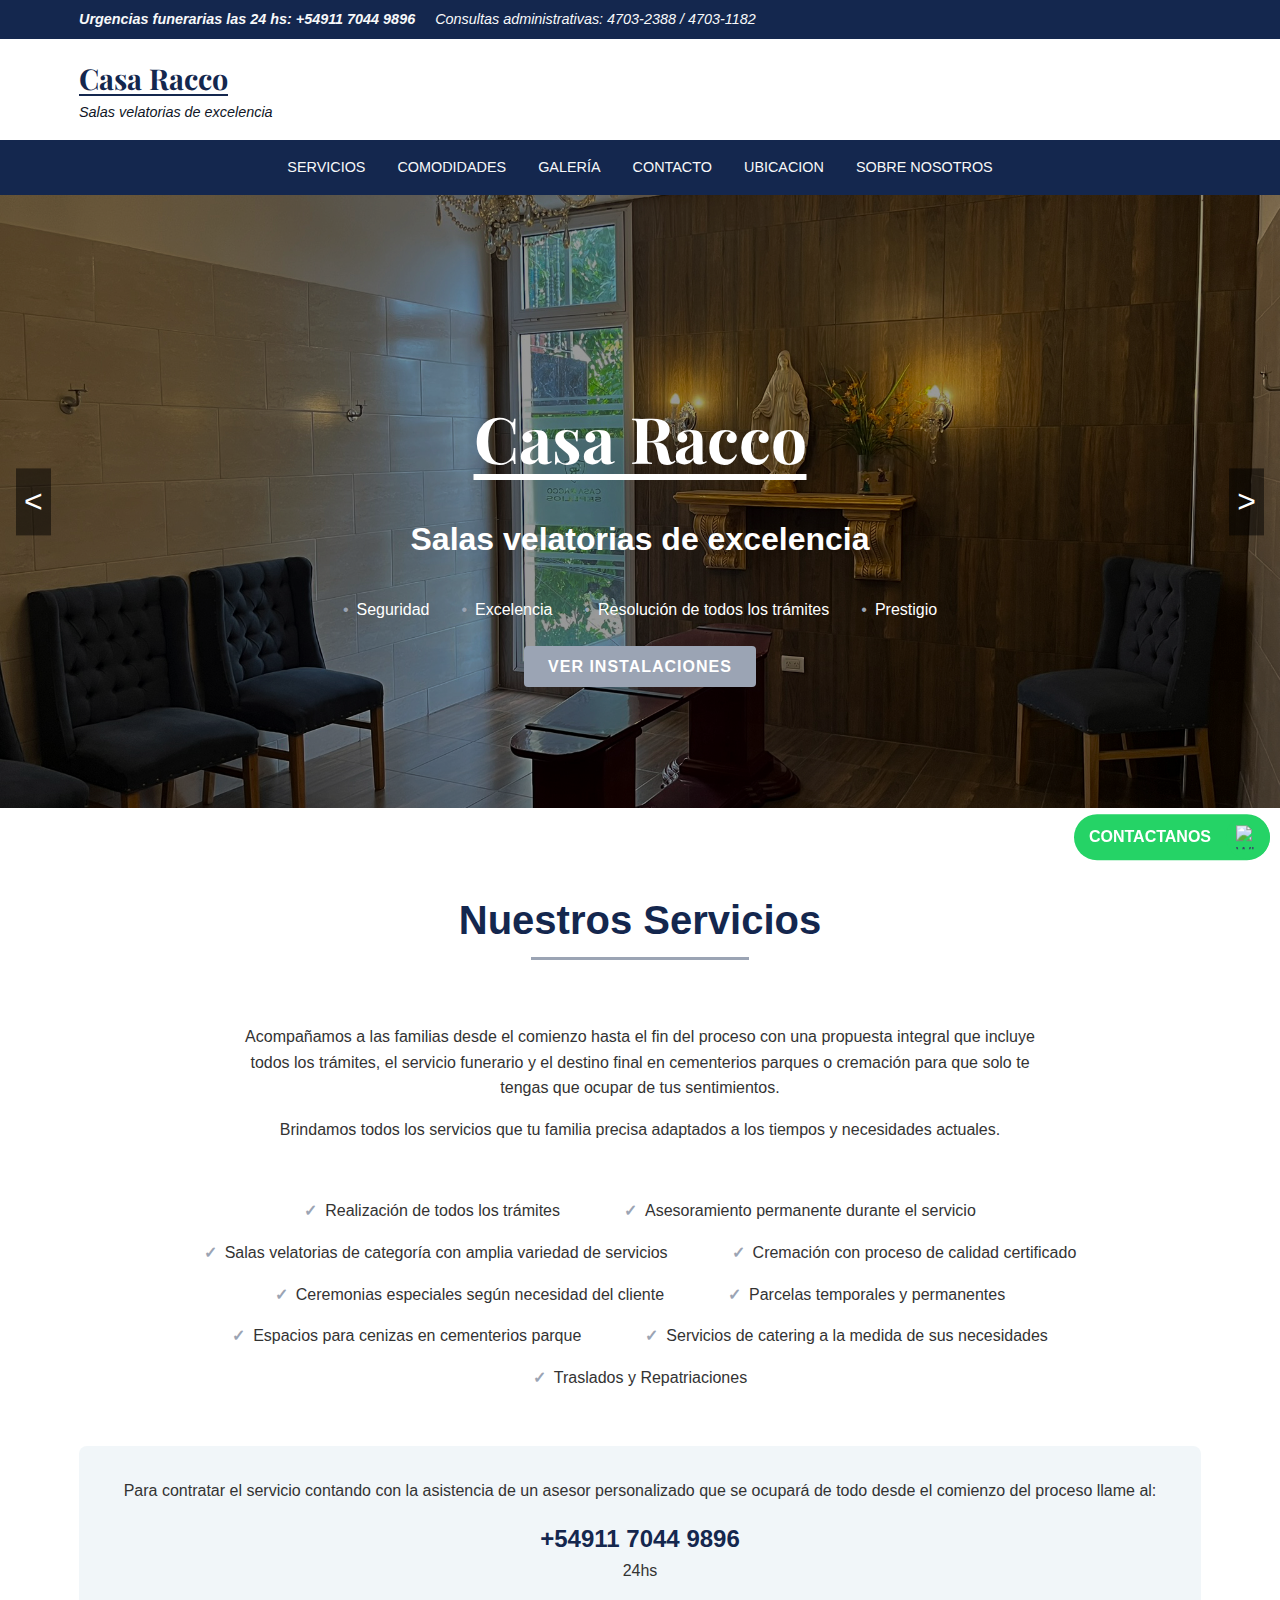
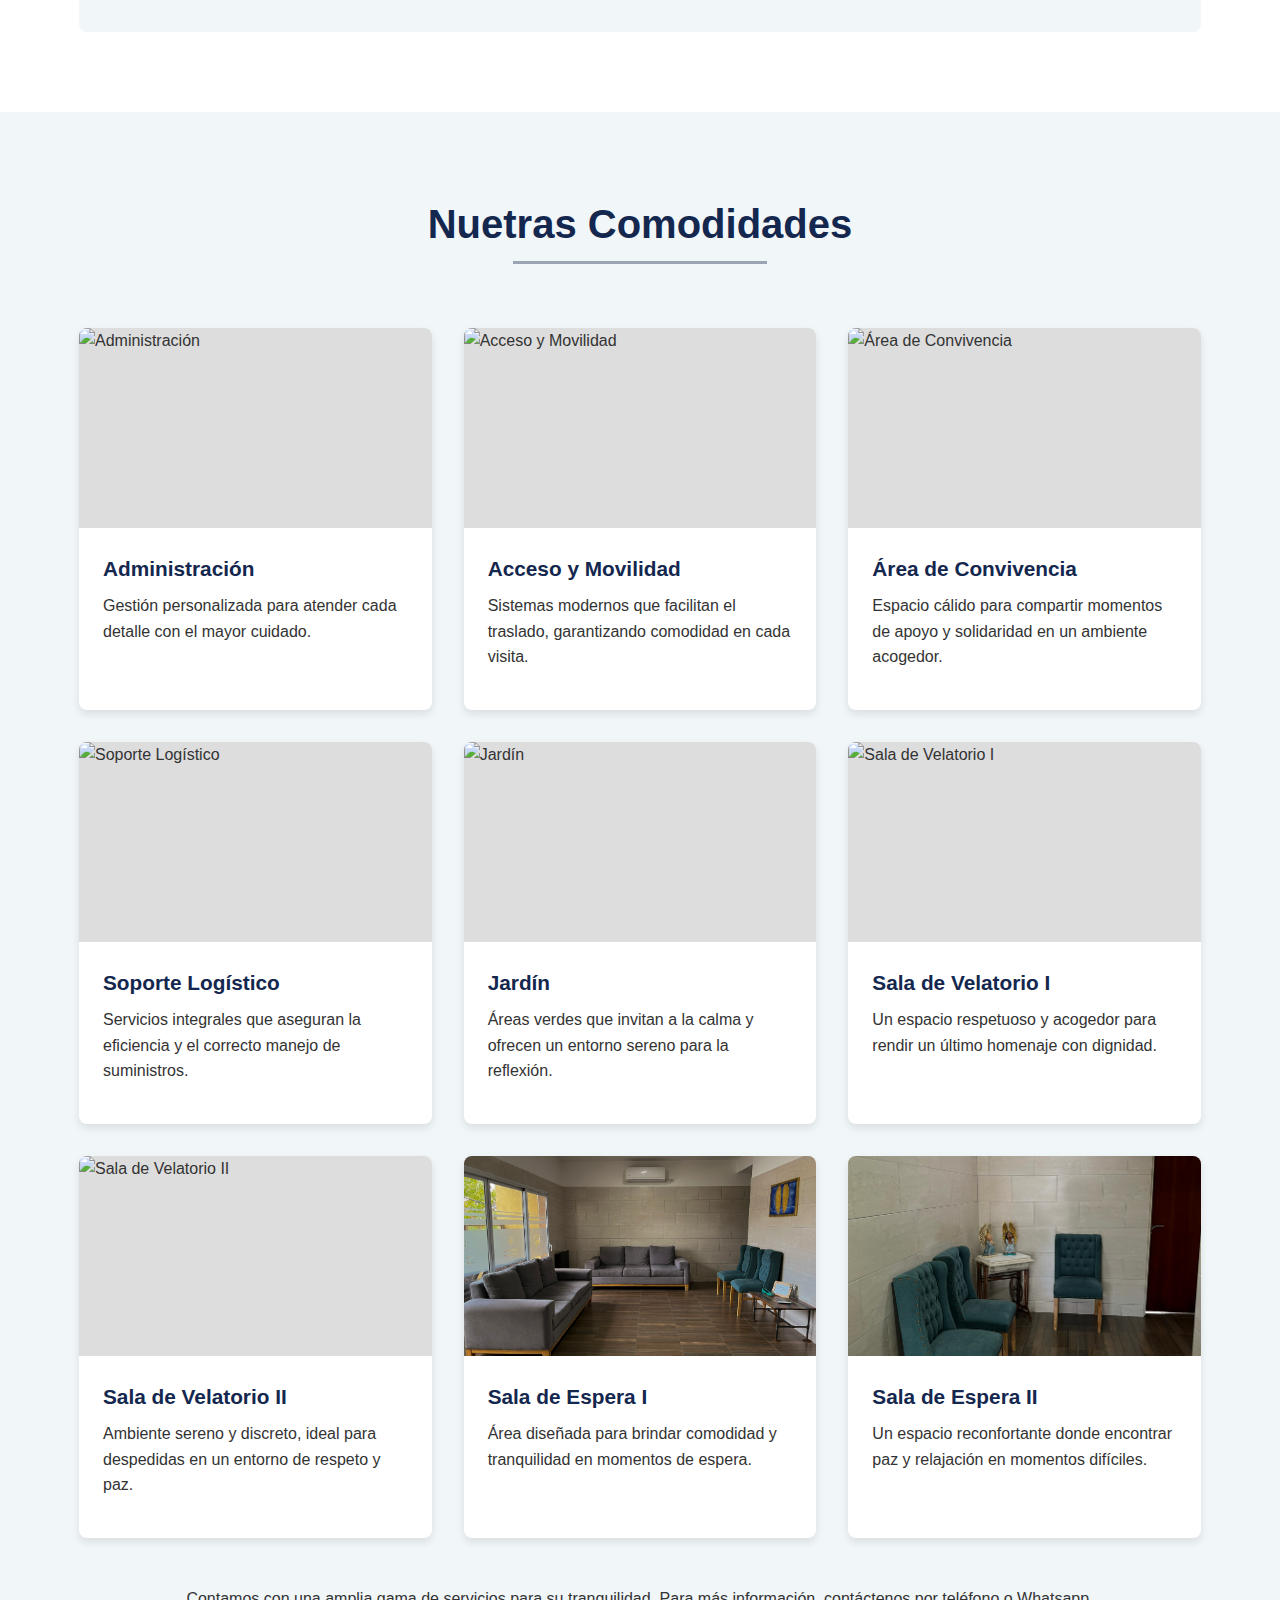
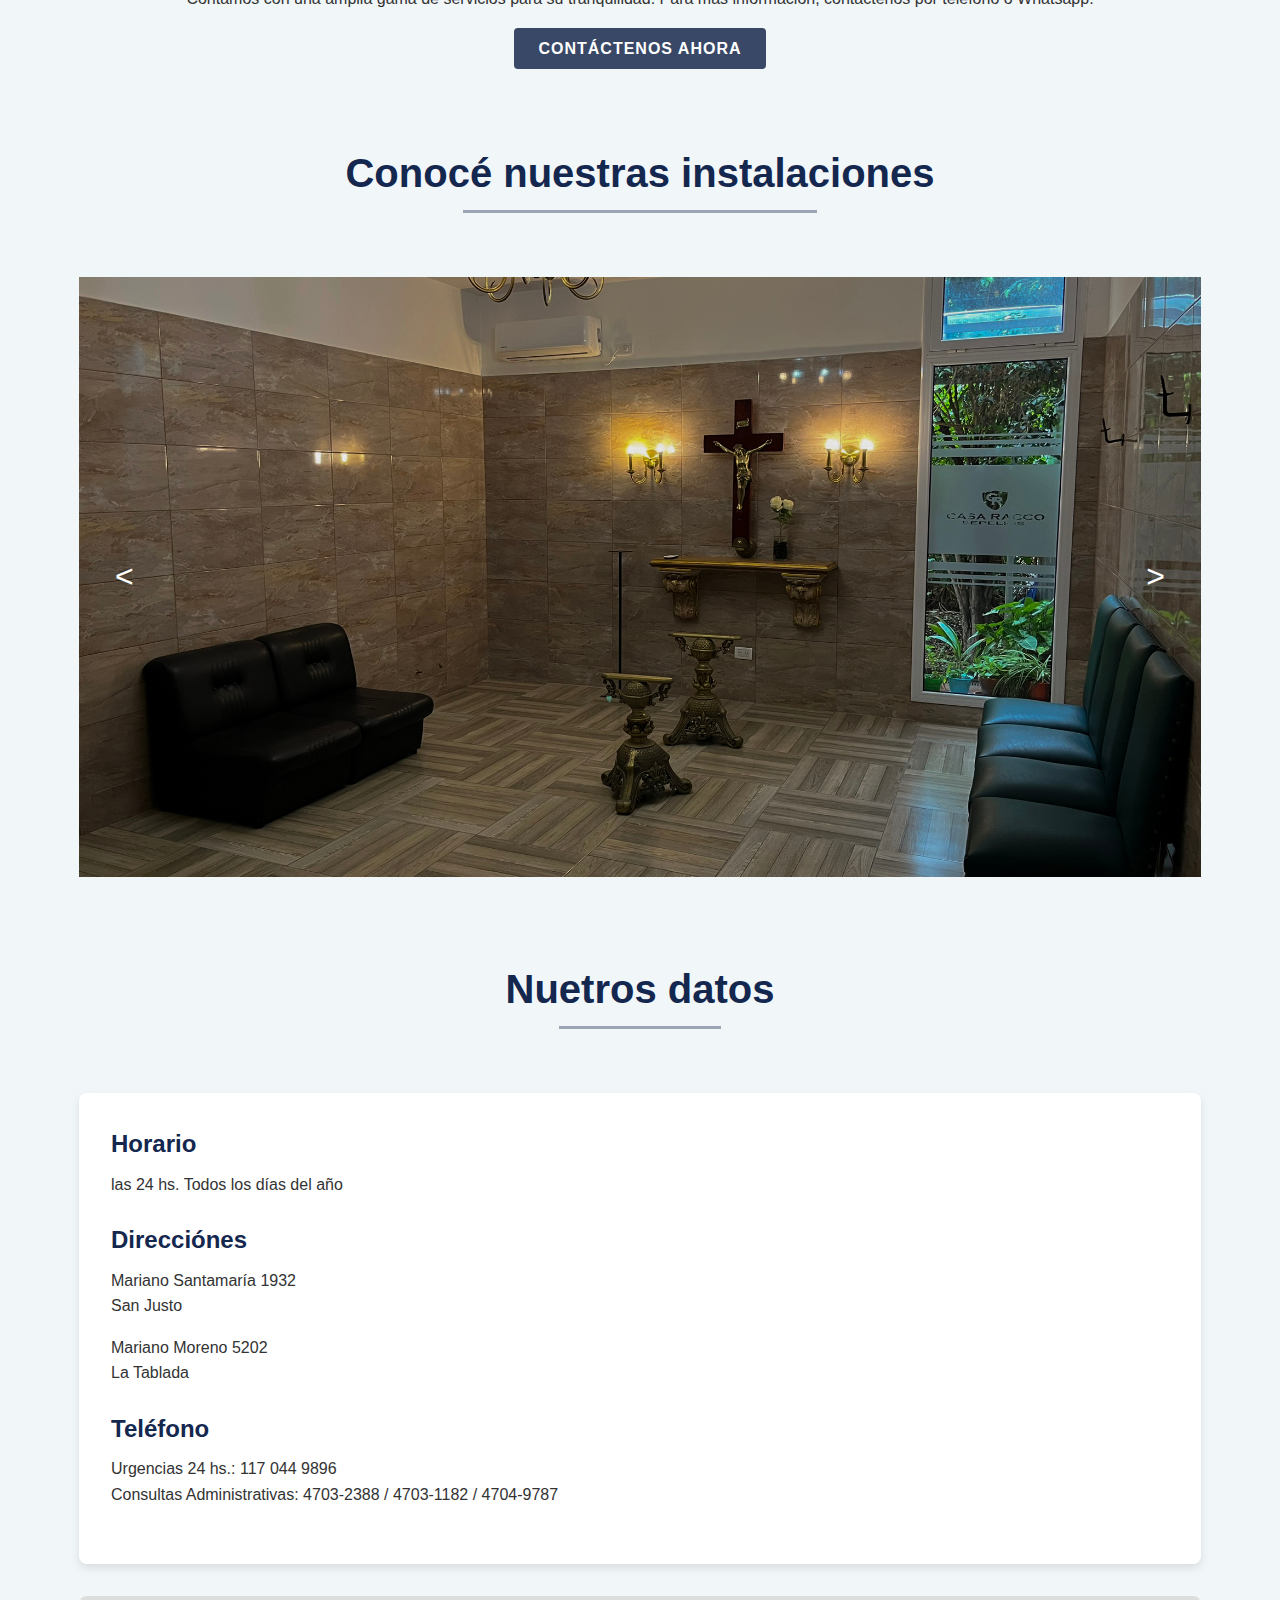
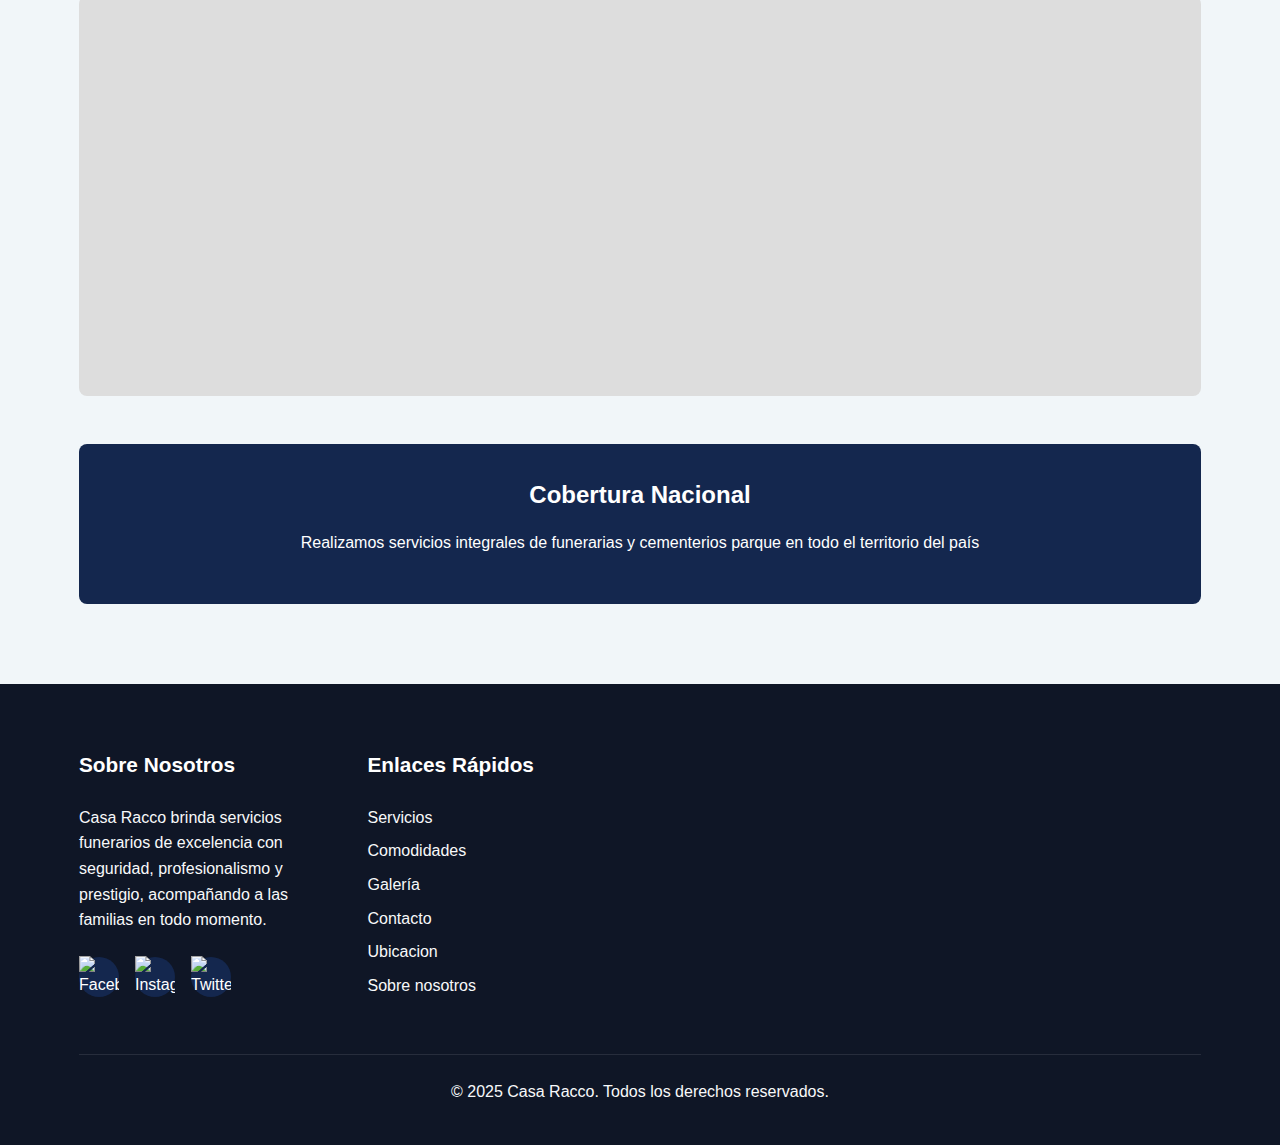
==== index.html @ 2d3e9534 "Add files via upload" ====
<!DOCTYPE html>
<html lang="es">
<head>
  <meta charset="UTF-8">
  <meta name="viewport" content="width=device-width, initial-scale=1.0">
  <meta name="description" content="Casa Funeraria Racco - Servicios funerarios con compasión y profesionalismo las 24 horas. Ofrecemos salas velatorias de excelencia, cremación, parcelas y todos los trámites necesarios para su tranquilidad.">
  <meta name="keywords" content="casa funeraria, servicios funerarios, funerales, cremación, salas velatorias, parcelas, servicios fúnebres, Racco">
  <meta name="robots" content="index, follow">
  <!-- Links -->
  <link rel="stylesheet" href="css/styles.css">
  <link href="https://fonts.googleapis.com/css2?family=Playfair+Display:ital@1&display=swap" rel="stylesheet">
  <!-- Open Graph -->
  <meta property="og:title" content="Casa Funeraria Racco | Salas velatorias de excelencia">
  <meta property="og:description" content="Casa Funeraria Racco - Servicios funerarios 24 hs, salas velatorias, cremación, parcelas y más.">
  <meta property="og:image" content="https://via.placeholder.com/1200x600?text=Imagen+de+Demostracion">
  <meta property="og:url" content="https://www.tusitioweb.com/">
  <meta property="og:type" content="website">
  <!-- Twitter Card -->
  <meta name="twitter:card" content="summary_large_image">
  <meta name="twitter:title" content="Casa Funeraria Racco | Salas velatorias de excelencia">
  <meta name="twitter:description" content="Casa Funeraria Racco - Servicios funerarios 24 hs, salas velatorias, cremación, parcelas y más.">
  <meta name="twitter:image" content="https://via.placeholder.com/1200x600?text=Imagen+de+Demostracion">
  
  <title>Casa Funeraria Racco | Salas velatorias de excelencia</title>
  
  <!-- Structured Data -->
  <script type="application/ld+json">
  {
    "@context": "https://schema.org",
    "@type": "LocalBusiness",
    "name": "Casa Racco",
    "image": "https://via.placeholder.com/1200x600?text=Imagen+de+Demostracion",
    "telephone": "+5491170449896",
    "email": "racco@jardindelpilar.com.ar",
    "address": {
      "@type": "PostalAddress",
      "streetAddress": "Racco 2842",
      "postalCode": "C1429BBB",
      "addressLocality": "C.A.B.A."
    },
    "url": "https://www.tusitioweb.com/",
    "priceRange": "$$$",
    "description": "Casa Funeraria Racco brinda servicios funerarios de excelencia con seguridad, profesionalismo y prestigio, acompañando a las familias en todo momento."
  }
  </script>
  
</head>
<body>
  <!-- Salto de navegación para accesibilidad -->
  <a href="#main-content" class="skip-link" style="position:absolute; left:-999px; top:auto; width:1px; height:1px; overflow:hidden;">Saltar al contenido</a>
  
  <!-- Header -->
  <header role="banner">
    <div class="top-bar">
      <div class="container">
        <div class="top-bar-content">
          <div class="contact-numbers">
            <span class="urgencias">Urgencias funerarias las 24 hs: +54911 7044 9896</span>
            <span>Consultas administrativas: 4703-2388 / 4703-1182</span>
          </div>
        </div>
      </div>
    </div>
    <div class="container">
      <div class="header-content">
        <div class="logo">
          <div class="logo-text">
            <div class="logo-name">Casa Racco</div>
            <div class="logo-tagline">Salas velatorias de excelencia</div>
          </div>
        </div>
      </div>
    </div>
    <nav role="navigation" aria-label="Menú principal">
      <div class="container">
        <div class="nav-content">
          <button class="mobile-menu-btn" aria-label="Abrir menú móvil" aria-expanded="false">☰</button>
          <ul class="menu">
            <li><a href="#services">Servicios</a></li>
            <li><a href="#comodidades">Comodidades</a></li>
            <li><a href="#gallery">Galería</a></li>
            <li><a href="#contact">Contacto</a></li>
            <li><a href="#map">Ubicacion</a></li>
            <li><a href="#footer">Sobre nosotros</a></li>
          </ul>
        </div>
      </div>
    </nav>    
  </header>

  <!-- Hero Section con slider -->
  <section class="hero" role="img" aria-label="Imagen representativa de Casa Racco">
    <!-- Contenedor del slider de fondo -->
    <div class="slider">
      <div class="slide" style="background-image: url('img/Sala2-1.jpg');"></div>
      <div class="slide" style="background-image: url('img/SalaE2.jpg');"></div>
      <div class="slide" style="background-image: url('img/Sala1.jpg');"></div>
    </div>
    
    <!-- Flechas de navegación -->
    <div class="arrow left">&lt;</div>
    <div class="arrow right">&gt;</div>

    <!-- Contenido principal -->
    <div class="container" id="main-content">
      <div class="hero-content">
        <h1>Casa Racco</h1>
        <h2>Salas velatorias de excelencia</h2>
        <div class="tagline">
          <div class="tag-item">Seguridad</div>
          <div class="tag-item">Excelencia</div>
          <div class="tag-item">Resolución de todos los trámites</div>
          <div class="tag-item">Prestigio</div>
        </div>
        <a href="#gallery" class="btn hero-btn">VER INSTALACIONES</a>
      </div>
    </div>
  </section>
  
  <!-- Services Section -->
  <section class="services" id="services">
    <div class="container">
      <div class="section-title">
        <h2>Nuestros Servicios</h2>
      </div>
      <div class="services-intro">
        <p>Acompañamos a las familias desde el comienzo hasta el fin del proceso con una propuesta integral que incluye todos los trámites, el servicio funerario y el destino final en cementerios parques o cremación para que solo te tengas que ocupar de tus sentimientos.</p>
        <p>Brindamos todos los servicios que tu familia precisa adaptados a los tiempos y necesidades actuales.</p>
      </div>
      <div class="service-list">
        <div class="service-item">Realización de todos los trámites</div>
        <div class="service-item">Asesoramiento permanente durante el servicio</div>
        <div class="service-item">Salas velatorias de categoría con amplia variedad de servicios</div>
        <div class="service-item">Cremación con proceso de calidad certificado</div>
        <div class="service-item">Ceremonias especiales según necesidad del cliente</div>
        <div class="service-item">Parcelas temporales y permanentes</div>
        <div class="service-item">Espacios para cenizas en cementerios parque</div>
        <div class="service-item">Servicios de catering a la medida de sus necesidades</div>
        <div class="service-item">Traslados y Repatriaciones</div>
      </div>
      <div class="services-contact">
        <p>Para contratar el servicio contando con la asistencia de un asesor personalizado que se ocupará de todo desde el comienzo del proceso llame al:</p>
        <div class="phone">+54911 7044 9896</div>
        <p>24hs</p>
      </div>
    </div>
  </section>
  
  <!-- Service Cards -->
  <section class="service-cards">
    <div class="container" id="comodidades">
      <div class="section-title">
        <h2>Nuetras Comodidades</h2>
      </div>
      <div class="cards-grid">
        <!-- Tarjeta 1: Administración -->
        <div class="card">
          <div class="card-img">
            <img src="img/administracion.jpg" alt="Administración" loading="lazy">
          </div>
          <div class="card-content">
            <h3>Administración</h3>
            <p>Gestión personalizada para atender cada detalle con el mayor cuidado.</p>
          </div>
        </div>
        <!-- Tarjeta 2: Acceso y Movilidad -->
        <div class="card">
          <div class="card-img">
            <img src="img/ascensor.jpg" alt="Acceso y Movilidad" loading="lazy">
          </div>
          <div class="card-content">
            <h3>Acceso y Movilidad</h3>
            <p>Sistemas modernos que facilitan el traslado, garantizando comodidad en cada visita.</p>
          </div>
        </div>
        <!-- Tarjeta 3: Área de Convivencia -->
        <div class="card">
          <div class="card-img">
            <img src="img/cocina.jpg" alt="Área de Convivencia" loading="lazy">
          </div>
          <div class="card-content">
            <h3>Área de Convivencia</h3>
            <p>Espacio cálido para compartir momentos de apoyo y solidaridad en un ambiente acogedor.</p>
          </div>
        </div>
        <!-- Tarjeta 4: Soporte Logístico -->
        <div class="card">
          <div class="card-img">
            <img src="img/heladera.jpg" alt="Soporte Logístico" loading="lazy">
          </div>
          <div class="card-content">
            <h3>Soporte Logístico</h3>
            <p>Servicios integrales que aseguran la eficiencia y el correcto manejo de suministros.</p>
          </div>
        </div>
        <!-- Tarjeta 5: Jardín -->
        <div class="card">
          <div class="card-img">
            <img src="img/jardin.jpg" alt="Jardín" loading="lazy">
          </div>
          <div class="card-content">
            <h3>Jardín</h3>
            <p>Áreas verdes que invitan a la calma y ofrecen un entorno sereno para la reflexión.</p>
          </div>
        </div>
        <!-- Tarjeta 6: Sala de Velatorio I -->
        <div class="card">
          <div class="card-img">
            <img src="img/sala1.jpg" alt="Sala de Velatorio I" loading="lazy">
          </div>
          <div class="card-content">
            <h3>Sala de Velatorio I</h3>
            <p>Un espacio respetuoso y acogedor para rendir un último homenaje con dignidad.</p>
          </div>
        </div>
        <!-- Tarjeta 7: Sala de Velatorio II -->
        <div class="card">
          <div class="card-img">
            <img src="img/sala2.jpeg" alt="Sala de Velatorio II" loading="lazy">
          </div>
          <div class="card-content">
            <h3>Sala de Velatorio II</h3>
            <p>Ambiente sereno y discreto, ideal para despedidas en un entorno de respeto y paz.</p>
          </div>
        </div>
        <!-- Tarjeta 8: Sala de Espera I -->
        <div class="card">
          <div class="card-img">
            <img src="img/SalaE2.jpg" alt="Sala de Espera I" loading="lazy">
          </div>
          <div class="card-content">
            <h3>Sala de Espera I</h3>
            <p>Área diseñada para brindar comodidad y tranquilidad en momentos de espera.</p>
          </div>
        </div>
        <!-- Tarjeta 9: Sala de Espera II -->
        <div class="card">
          <div class="card-img">
            <img src="img/SalaE1.jpg" alt="Sala de Espera II" loading="lazy">
          </div>
          <div class="card-content">
            <h3>Sala de Espera II</h3>
            <p>Un espacio reconfortante donde encontrar paz y relajación en momentos difíciles.</p>
          </div>
        </div>
      </div>
      <div class="more-services">
        <p>Contamos con una amplia gama de servicios para su tranquilidad. Para más información, contáctenos por teléfono o Whatsapp.</p>
        <a href="#" class="btn">Contáctenos ahora</a>
      </div>
    </div>
  </section>
  
  <section class="gallery" id="gallery">
    <div class="container">
      <div class="section-title">
        <h2>Conocé nuestras instalaciones</h2>
      </div>
      <!-- Contenedor del slider (ahora incluye los botones) -->
      <div class="gallery-slider">
        <div class="gallery-slide" style="background-image: url('img/Sala1.jpg');"></div>
        <div class="gallery-slide" style="background-image: url('img/Sala2.jpeg');"></div>
        <div class="gallery-slide" style="background-image: url('img/SalaE2.jpg');"></div>
        <div class="gallery-slide" style="background-image: url('img/SalaE3.jpg');"></div>
        <div class="gallery-slide" style="background-image: url('img/Cocina.jpg');"></div>
        <div class="gallery-slide" style="background-image: url('img/Heladera.jpg');"></div>
        <div class="gallery-slide" style="background-image: url('img/Jardin.jpg');"></div>
        <div class="gallery-slide" style="background-image: url('img/PuertaS2.jpg');"></div>
        <!-- Botones de navegación dentro del slider -->
        <span class="gallery-arrow gallery-arrow-left">&lt;</span>
        <span class="gallery-arrow gallery-arrow-right">&gt;</span>
      </div>
    </div>
  </section>
  
<!-- Botón flotante de WhatsApp (colócalo dentro del <body>, idealmente al final) -->
  <div class="whatsapp-container">
    <a href="https://wa.me/5491170449896" target="_blank" class="whatsapp-link">
      <span class="whatsapp-text">CONTACTANOS</span>
      <span class="whatsapp-icon-circle">
        <!-- Ícono de WhatsApp en blanco. Puedes cambiar la URL si prefieres otro ícono. -->
        <img src="https://img.icons8.com/ios-filled/24/FFFFFF/whatsapp.png" alt="WhatsApp">
      </span>
    </a>
  </div>

  <!-- Contact Info -->
  <section class="contact-info" id="contact">
    <div class="container">
      <div class="section-title">
        <h2>Nuetros datos</h2>
      </div>
      <div class="contact-details">
        <div class="contact-item">
          <h3>Horario</h3>
          <p>las 24 hs. Todos los días del año</p>
        </div>
        <div class="contact-item">
          <h3>Direcciónes</h3>
          <p>Mariano Santamaría 1932<br>San Justo</p>
          <p>Mariano Moreno 5202<br>La Tablada</p>
        </div>
        <div class="contact-item">
          <h3>Teléfono</h3>
          <p>Urgencias 24 hs.: 117 044 9896<br>Consultas Administrativas: 4703-2388 / 4703-1182 / 4704-9787</p>
        </div>
      </div>
      <div class="contact-map" id="map">
        <iframe 
          src="https://www.google.com/maps?q=Casa+Racco+Racco+2842+C1429BBB+C.A.B.A.&output=embed" 
          width="1200" 
          height="400" 
          style="border:0;" 
          allowfullscreen="" 
          loading="lazy">
        </iframe>
      </div>
      <div class="nationwide">
        <h3>Cobertura Nacional</h3>
        <p>Realizamos servicios integrales de funerarias y cementerios parque en todo el territorio del país</p>
      </div>
    </div>
  </section>
  
  <!-- Footer -->
  <footer role="contentinfo">
    <div class="container" id="footer">
      <div class="footer-content">
        <div class="footer-column">
          <h3>Sobre Nosotros</h3>
          <p>Casa Racco brinda servicios funerarios de excelencia con seguridad, profesionalismo y prestigio, acompañando a las familias en todo momento.</p>
          <div class="social-links">
            <a href="https://www.facebook.com" target="_blank" rel="noopener">
              <img src="https://img.icons8.com/ios-filled/24/ffffff/facebook-new.png" alt="Facebook" />
            </a>
            <a href="https://www.instagram.com" target="_blank" rel="noopener">
              <img src="https://img.icons8.com/ios-filled/24/ffffff/instagram-new.png" alt="Instagram" />
            </a>
            <a href="https://www.twitter.com" target="_blank" rel="noopener">
              <img src="https://img.icons8.com/ios-filled/24/ffffff/twitter.png" alt="Twitter" />
            </a>
          </div>
        </div>
        <div class="footer-column footer-links">
          <h3>Enlaces Rápidos</h3>
          <ul>
            <li><a href="#services">Servicios</a></li>
            <li><a href="#comodidades">Comodidades</a></li>
            <li><a href="#gallery">Galería</a></li>
            <li><a href="#contact">Contacto</a></li>
            <li><a href="#map">Ubicacion</a></li>
            <li><a href="#footer">Sobre nosotros</a></li>
          </ul>
        </div>
        <!-- Se pueden agregar más columnas con enlaces o información adicional -->
      </div>
      <div class="copyright">
        <p>&copy; 2025 Casa Racco. Todos los derechos reservados.</p>
      </div>
    </div>
  </footer>
  
  <!-- Script para menú móvil -->
  <script>
    document.addEventListener('DOMContentLoaded', function () {
      const mobileMenuBtn = document.querySelector('.mobile-menu-btn');
      const menu = document.querySelector('.menu');
      
      mobileMenuBtn.addEventListener('click', function () {
        const isExpanded = this.getAttribute('aria-expanded') === 'true';
        this.setAttribute('aria-expanded', !isExpanded);
        menu.classList.toggle('active');
      });
    });
    
  </script>
  <script>
    // Seleccionamos las diapositivas y las flechas
    const slides = document.querySelectorAll('.slide');
    const leftArrow = document.querySelector('.arrow.left');
    const rightArrow = document.querySelector('.arrow.right');
    let currentSlide = 0;
  
    // Mostrar la primera diapositiva
    slides[currentSlide].classList.add('active');
  
    // Función para mostrar la diapositiva deseada
    function showSlide(index) {
      slides[currentSlide].classList.remove('active');
      // Se utiliza el operador módulo para ir al inicio o fin cuando se sale del rango
      currentSlide = (index + slides.length) % slides.length;
      slides[currentSlide].classList.add('active');
    }
  
    // Eventos para los botones
    leftArrow.addEventListener('click', () => {
      showSlide(currentSlide - 1);
    });
  
    rightArrow.addEventListener('click', () => {
      showSlide(currentSlide + 1);
    });
  
    // Cambio automático cada 5 segundos (5000 milisegundos)
    setInterval(() => {
      showSlide(currentSlide + 1);
    }, 5000);
  </script>
  <script>
    // Seleccionamos las diapositivas y los botones
    const gallerySlides = document.querySelectorAll('.gallery-slide');
    const galleryArrowLeft = document.querySelector('.gallery-arrow-left');
    const galleryArrowRight = document.querySelector('.gallery-arrow-right');
    let currentGallerySlide = 0;
  
    // Función para mostrar la diapositiva deseada
    function showGallerySlide(index) {
      gallerySlides[currentGallerySlide].classList.remove('active');
      currentGallerySlide = (index + gallerySlides.length) % gallerySlides.length;
      gallerySlides[currentGallerySlide].classList.add('active');
    }
  
    // Eventos para los botones
    galleryArrowLeft.addEventListener('click', () => {
      showGallerySlide(currentGallerySlide - 1);
    });
  
    galleryArrowRight.addEventListener('click', () => {
      showGallerySlide(currentGallerySlide + 1);
    });
  
    // Cambio automático cada 5 segundos
    setInterval(() => {
      showGallerySlide(currentGallerySlide + 1);
    }, 5000);
  
    // Mostrar la primera diapositiva al cargar
    gallerySlides[currentGallerySlide].classList.add('active');
  </script>
  <script>
    document.querySelectorAll('a[href^="#"]').forEach(anchor => {
      anchor.addEventListener('click', function(e) {
        e.preventDefault();
        const target = document.querySelector(this.getAttribute('href'));
        if (target) {
          target.scrollIntoView({
            behavior: 'smooth'
          });
        }
      });
    });
    </script>  
</body>
</html>
---- css/styles.css ----
:root {
    --primary-color: #14274e;
    --secondary-color: #394867;
    --accent-color: #9ba4b4;
    --light-color: #f1f6f9;
    --dark-color: #0f1626;
    --text-color: #333;
    --light-text: #f8f9fa;
    --font-main: 'Roboto', sans-serif;
    --font-heading: 'Montserrat', sans-serif;
}

* {
    margin: 0;
    padding: 0;
    box-sizing: border-box;
}

body {
    font-family: var(--font-main);
    line-height: 1.6;
    color: var(--text-color);
    background-color: var(--light-color);
    overflow-x: hidden;
}

h1, h2, h3, h4, h5, h6 {
    font-family: var(--font-heading);
    margin-bottom: 1rem;
    color: var(--primary-color);
}

h1 { font-size: 2.5rem; }
h2 { font-size: 2rem; }
h3 { font-size: 1.5rem; }

a {
    text-decoration: none;
    color: var(--secondary-color);
    transition: color 0.3s;
}

a:hover { color: var(--accent-color); }

p { margin-bottom: 1rem; }

img {
    max-width: 100%;
    height: auto;
    display: block;
}

button, .btn {
    padding: 0.75rem 1.5rem;
    background-color: var(--secondary-color);
    color: white;
    border: none;
    border-radius: 4px;
    cursor: pointer;
    transition: background-color 0.3s;
    font-family: var(--font-main);
    font-size: 1rem;
    text-transform: uppercase;
    font-weight: bold;
    letter-spacing: 1px;
}

button:hover, .btn:hover { background-color: var(--primary-color); }

.container {
    width: 90%;
    max-width: 1200px;
    margin: 0 auto;
    padding: 0 15px;
}

/* Header */
header {
    background-color: white;
    box-shadow: 0 2px 10px rgba(0, 0, 0, 0.1);
    position: static;
    width: 100%;
    top: 0;
    z-index: 1000;
}

header.header-hidden {
    transform: translateY(-100%);
}

.top-bar {
    background-color: var(--primary-color);
    color: var(--light-text);
    padding: 8px 0;
    font-size: 0.9rem;
}

.top-bar-content {
    display: flex;
    justify-content: space-between;
    align-items: center;
}

.contact-numbers {
    display: flex;
    gap: 20px;
}

.contact-numbers span{
  font-style:italic;
}

.urgencias {
  font-weight: bold;
}

.header-content {
    display: flex;
    justify-content: space-between;
    align-items: center;
    padding: 1rem 0;
}

.logo {
    display: flex;
    align-items: center;
}

.logo-text {
    display: flex;
    flex-direction: column;
}

.logo-name {
    font-size: 1.8rem;
    font-weight: bold;
    font-family: 'Playfair Display', serif;
    text-decoration: underline;
    text-underline-offset: 4px;
    color: var(--primary-color);
}

.logo-tagline {
    font-size: 0.9rem;
    color: var(--dark-color);
    font-style: italic;
}

nav {
    background-color: var(--primary-color);
}

.nav-content {
    display: flex;
    justify-content: space-between;
    align-items: center;
}

.menu {
    display: flex;
    list-style-type: none;
    justify-content: center;
    width: 100%;
}

.menu li { position: relative; }

.menu a {
    display: block;
    padding: 1rem;
    color: var(--light-text);
    font-weight: 500;
    text-transform: uppercase;
    font-size: 0.9rem;
}

.menu a:hover, .menu a.active {
    background-color: var(--dark-color);
}

.mobile-menu-btn {
    display: none;
    color: white;
    font-size: 1.5rem;
    background: none;
    border: none;
    cursor: pointer;
}

/* Estilos para la sección hero y el slider */
.hero {
    position: relative;
    overflow: hidden;
    color: white;
    text-align: center;
    padding: 12rem 0 8rem;
  }
  
  .slider {
    position: absolute;
    top: 0;
    left: 0;
    width: 100%;
    height: 100%;
    z-index: 0;
  }
  
  .slide {
    position: absolute;
    top: 0;
    left: 0;
    width: 100%;
    height: 100%;
    background-size: cover;
    background-position: center;
    opacity: 0;
    transition: opacity 1s ease;
  }
  
  .slide.active {
    opacity: 1;
  }
  
  /* Flechas de navegación */
  .arrow {
    position: absolute;
    top: 50%;
    transform: translateY(-50%);
    font-size: 2rem;
    color: white;
    background: rgba(0, 0, 0, 0.5);
    padding: 0.5rem;
    cursor: pointer;
    z-index: 2;
    user-select: none;
  }
  
  .arrow.left {
    left: 1rem;
  }
  
  .arrow.right {
    right: 1rem;
  }
  
  /* Overlay semitransparente */
  .slider .slide::before {
    content: "";
    position: absolute;
    top: 0;
    left: 0;
    right: 0;
    bottom: 0;
    background: rgba(0, 0, 0, 0.4); /* Ajusta este valor para mayor o menor opacidad */
    z-index: 1;
  }
  
  /* Contenedor del contenido para que quede por encima del overlay */
  .hero .container {
    position: relative;
    z-index: 2;
  }  

  /* Asegurarse de que el contenido se muestre por encima del slider */
  .hero .container {
    position: relative;
    z-index: 1;
  }
  
  /* Puedes mantener los estilos existentes para .hero-content, h1, .tagline, etc. */
  .hero h1 {
    font-size: 4rem;
    font-family: 'Playfair Display', serif;
    text-decoration: underline;
    text-underline-offset: 10px;
    margin-bottom: 1.5rem;
    color: white;
  }

  .hero h2 {
    color: white;
  }
  
  .hero .tagline {
    display: flex;
    justify-content: center;
    margin: 2rem 0;
  }
  
  .hero .tag-item {
    margin: 0 1rem;
    display: flex;
    align-items: center;
  }
  
  .hero .tag-item:before {
    content: '•';
    margin-right: 0.5rem;
    color: var(--accent-color);
  }
  
  .hero-btn {
    background-color: var(--accent-color);
    color: white;
    margin-top: 1rem;
  }
  
  .hero-btn:hover {
    background-color: white;
    color: var(--primary-color);
  }  

/* Services Section */
.services {
    padding: 5rem 0;
    background-color: white;
}

.section-title {
    text-align: center;
    margin-bottom: 3rem;
}

.section-title h2 {
    font-size: 2.5rem;
    position: relative;
    display: inline-block;
    padding-bottom: 0.5rem;
}

.section-title h2::after {
    content: '';
    position: absolute;
    width: 60%;
    height: 3px;
    background-color: var(--accent-color);
    bottom: 0;
    left: 20%;
}

.services-intro {
    text-align: center;
    max-width: 800px;
    margin: 0 auto 3rem;
}

.service-list {
    display: flex;
    flex-wrap: wrap;
    justify-content: center;
}

.service-item {
    display: flex;
    align-items: center;
    margin: 0.5rem 2rem;
}

.service-item:before {
    content: '✓';
    margin-right: 0.5rem;
    color: var(--accent-color);
    font-weight: bold;
}

.services-contact {
    text-align: center;
    margin-top: 3rem;
    padding: 2rem;
    background-color: var(--light-color);
    border-radius: 8px;
}

.services-contact p { margin-bottom: 1rem; }

.services-contact .phone {
    font-size: 1.5rem;
    font-weight: bold;
    color: var(--primary-color);
}

/* Service Cards */
.service-cards {
    padding: 5rem 0;
    background-color: var(--light-color);
}

.cards-grid {
    display: grid;
    grid-template-columns: repeat(3, 1fr);
    gap: 2rem;
}

.card {
    background-color: white;
    border-radius: 8px;
    overflow: hidden;
    box-shadow: 0 4px 8px rgba(0, 0, 0, 0.1);
    transition: transform 0.3s, box-shadow 0.3s;
}

.card:hover {
    transform: translateY(-10px);
    box-shadow: 0 10px 20px rgba(0, 0, 0, 0.15);
}

.card-img {
    height: 200px;
    background-color: #ddd;
    position: relative;
    overflow: hidden;
}

.card-img img {
    width: 100%;
    height: 100%;
    object-fit: cover;
    transition: transform 0.5s;
}

.card:hover .card-img img {
    transform: scale(1.1);
}

.card-content {
    padding: 1.5rem;
}

.card-content h3 {
    font-size: 1.3rem;
    margin-bottom: 0.5rem;
}

.card-btn {
    display: inline-block;
    background-color: var(--secondary-color);
    color: white;
    padding: 0.5rem 1rem;
    margin-top: 1rem;
    border-radius: 4px;
    text-transform: uppercase;
    font-size: 0.9rem;
    font-weight: bold;
    letter-spacing: 1px;
}

.card-btn:hover {
    background-color: var(--primary-color);
    color: white;
}

.more-services {
    text-align: center;
    margin-top: 3rem;
}

.more-services p { margin-bottom: 1.5rem; }

/* Slider de la galería */
.gallery-slider {
    position: relative;
    overflow: hidden;
    height: 600px; /* Ajusta la altura según necesites */
  }
  
  .gallery-slide {
    position: absolute;
    top: 0;
    left: 0;
    width: 100%;
    height: 100%;
    background-size: cover;
    background-position: center;
    opacity: 0;
    transition: opacity 1s ease;
  }
  
  .gallery-slide.active {
    opacity: 1;
  }
  
  /* Botones de navegación posicionados a los costados */
  .gallery-arrow {
    position: absolute;
    top: 50%;
    transform: translateY(-50%);
    font-size: 2rem;
    color: #fff;
    padding: 0.5rem 1rem;
    cursor: pointer;
    user-select: none;
    z-index: 10;
  }
  
  .gallery-arrow-left {
    left: 20px; /* Distancia desde el borde izquierdo */
  }
  
  .gallery-arrow-right {
    right: 20px; /* Distancia desde el borde derecho */
  }  

/* Contact Info */
.contact-info {
    padding: 5rem 0;
    background-color: var(--light-color);
}

.contact-details {
    background-color: white;
    padding: 2rem;
    border-radius: 8px;
    box-shadow: 0 4px 8px rgba(0, 0, 0, 0.1);
}

.contact-item { margin-bottom: 1.5rem; }

.contact-item h3 {
    margin-bottom: 0.5rem;
    color: var(--primary-color);
}

.contact-map {
    height: 400px;
    background-color: #ddd;
    margin-top: 2rem;
    border-radius: 8px;
    overflow: hidden;
}

.nationwide {
    text-align: center;
    margin-top: 3rem;
    padding: 2rem;
    background-color: var(--primary-color);
    color: white;
    border-radius: 8px;
}

.nationwide h3 {
    color: white;
    margin-bottom: 1rem;
}

/* Footer */
footer {
    background-color: var(--dark-color);
    color: var(--light-text);
    padding: 4rem 0 0;
}

.footer-content {
    display: grid;
    grid-template-columns: repeat(4, 1fr);
    gap: 2rem;
}

.footer-column h3 {
    color: white;
    margin-bottom: 1.5rem;
    font-size: 1.3rem;
}

.footer-links ul {
    list-style-type: none;
}

.footer-links li { margin-bottom: 0.5rem; }

.footer-links a { color: var(--light-text); }

.footer-links a:hover { color: var(--accent-color); }

.social-links {
    display: flex;
    gap: 1rem;
    margin-top: 1.5rem;
}

.social-links a {
    display: flex;
    align-items: center;
    justify-content: center;
    width: 40px;
    height: 40px;
    background-color: var(--primary-color);
    color: white;
    border-radius: 50%;
    transition: background-color 0.3s;
}

.social-links a:hover { background-color: var(--accent-color); }

.copyright {
    text-align: center;
    padding: 1.5rem 0;
    margin-top: 3rem;
    border-top: 1px solid rgba(255, 255, 255, 0.1);
}

  /* Contenedor flotante que fija el botón al lado izquierdo de la pantalla */
  .whatsapp-container {
    position: fixed;
    top: 93%;
    right: 0;
    transform: translateY(-50%);
    z-index: 9999; /* Para que aparezca por encima de otros elementos */
    margin-right: 10px; /* Separación del borde izquierdo */
  }

  /* Enlace que agrupa el texto y el ícono */
  .whatsapp-link {
    display: flex;
    align-items: center;
    background-color: #25D366; /* Color oficial de WhatsApp */
    border-radius: 50px; /* Bordes redondeados */
    text-decoration: none;
    overflow: hidden; /* Para que no se salga el contenido del borde redondeado */
    transition: background-color 0.3s;
  }

  .whatsapp-link:hover {
    background-color: #1ebe57; /* Efecto hover */
  }

  /* Texto dentro del botón */
  .whatsapp-text {
    color: #fff;
    font-weight: bold;
    padding: 10px 15px;
    font-size: 16px;
    white-space: nowrap; /* Evita que el texto salte de línea */
  }

  /* Círculo que contiene el ícono de WhatsApp */
  .whatsapp-icon-circle {
    display: flex;
    align-items: center;
    justify-content: center;
    background-color: #25D366; /* Mismo color que el botón */
    border-radius: 50%;
    padding: 10px;
  }

  .whatsapp-icon-circle img {
    width: 24px;
    height: 24px;
  }

/* Responsive */
@media (max-width: 992px) {
    .cards-grid { grid-template-columns: repeat(2, 1fr); }
    .footer-content { grid-template-columns: repeat(2, 1fr); }
}

@media (max-width: 768px) {
    .top-bar-content { flex-direction: column; gap: 10px; }
    .contact-numbers { flex-direction: column; gap: 5px; }
    .header-content { flex-direction: column; text-align: center; }
    .mobile-menu-btn { display: block; }
    .nav-content { position: relative; }
    .menu {
      position: absolute;
      top: 60px; /* Ajusta este valor según la altura de tu header */
      left: 0;
      width: 100%;
      background-color: var(--primary-color);
      flex-direction: column;
      display: none;
      z-index: 1000;
    }
    .menu.active { display: flex; }
    
    .hero h1 { font-size: 2.5rem; }
    .hero .tagline { flex-direction: column; gap: 0.5rem; }
}

@media (max-width: 576px) {
    .cards-grid { grid-template-columns: 1fr; }
    .footer-content { grid-template-columns: 1fr; }
    .hero h1 { font-size: 2rem; }
}

@media (max-width: 768px) {
    .whatsapp-text {
      display: none;
    }
    .whatsapp-icon-circle {
      padding: 8px;
    }
    .whatsapp-icon-circle img {
      width: 20px;
      height: 20px;
    }
}
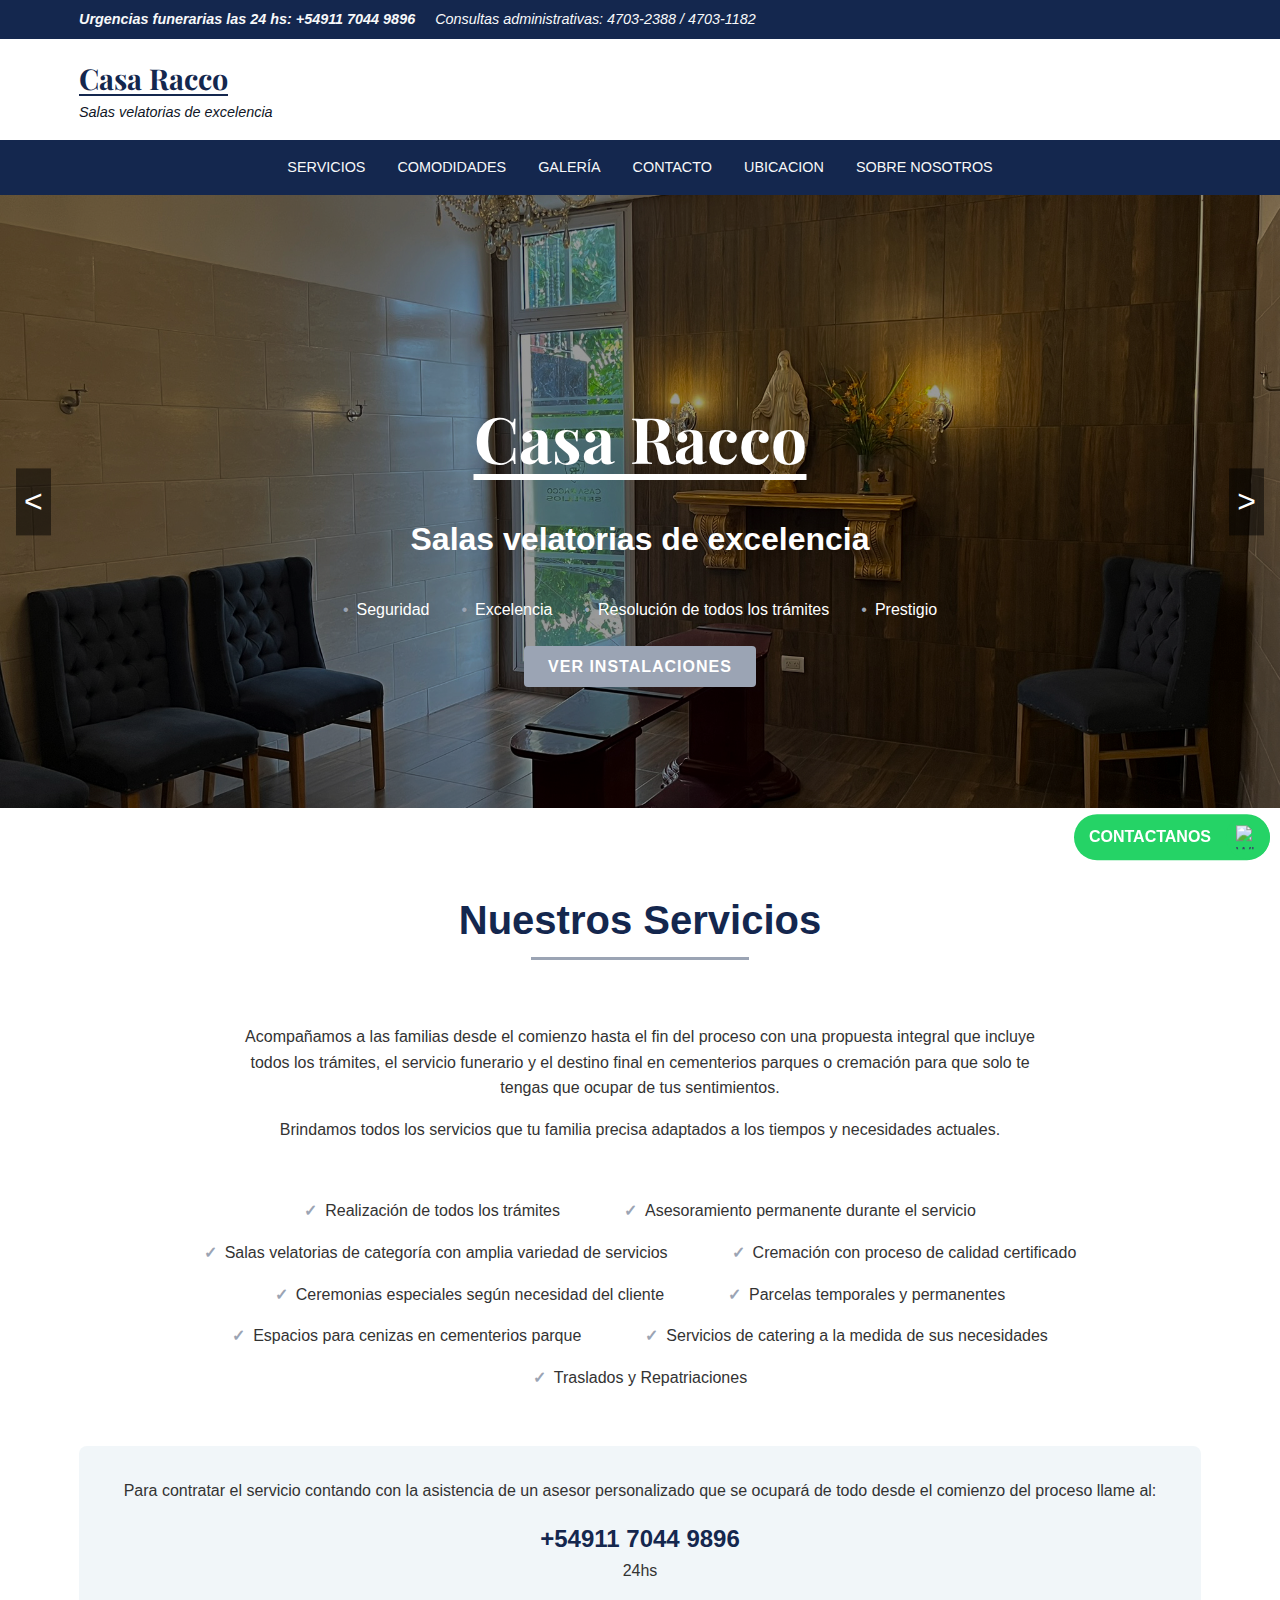
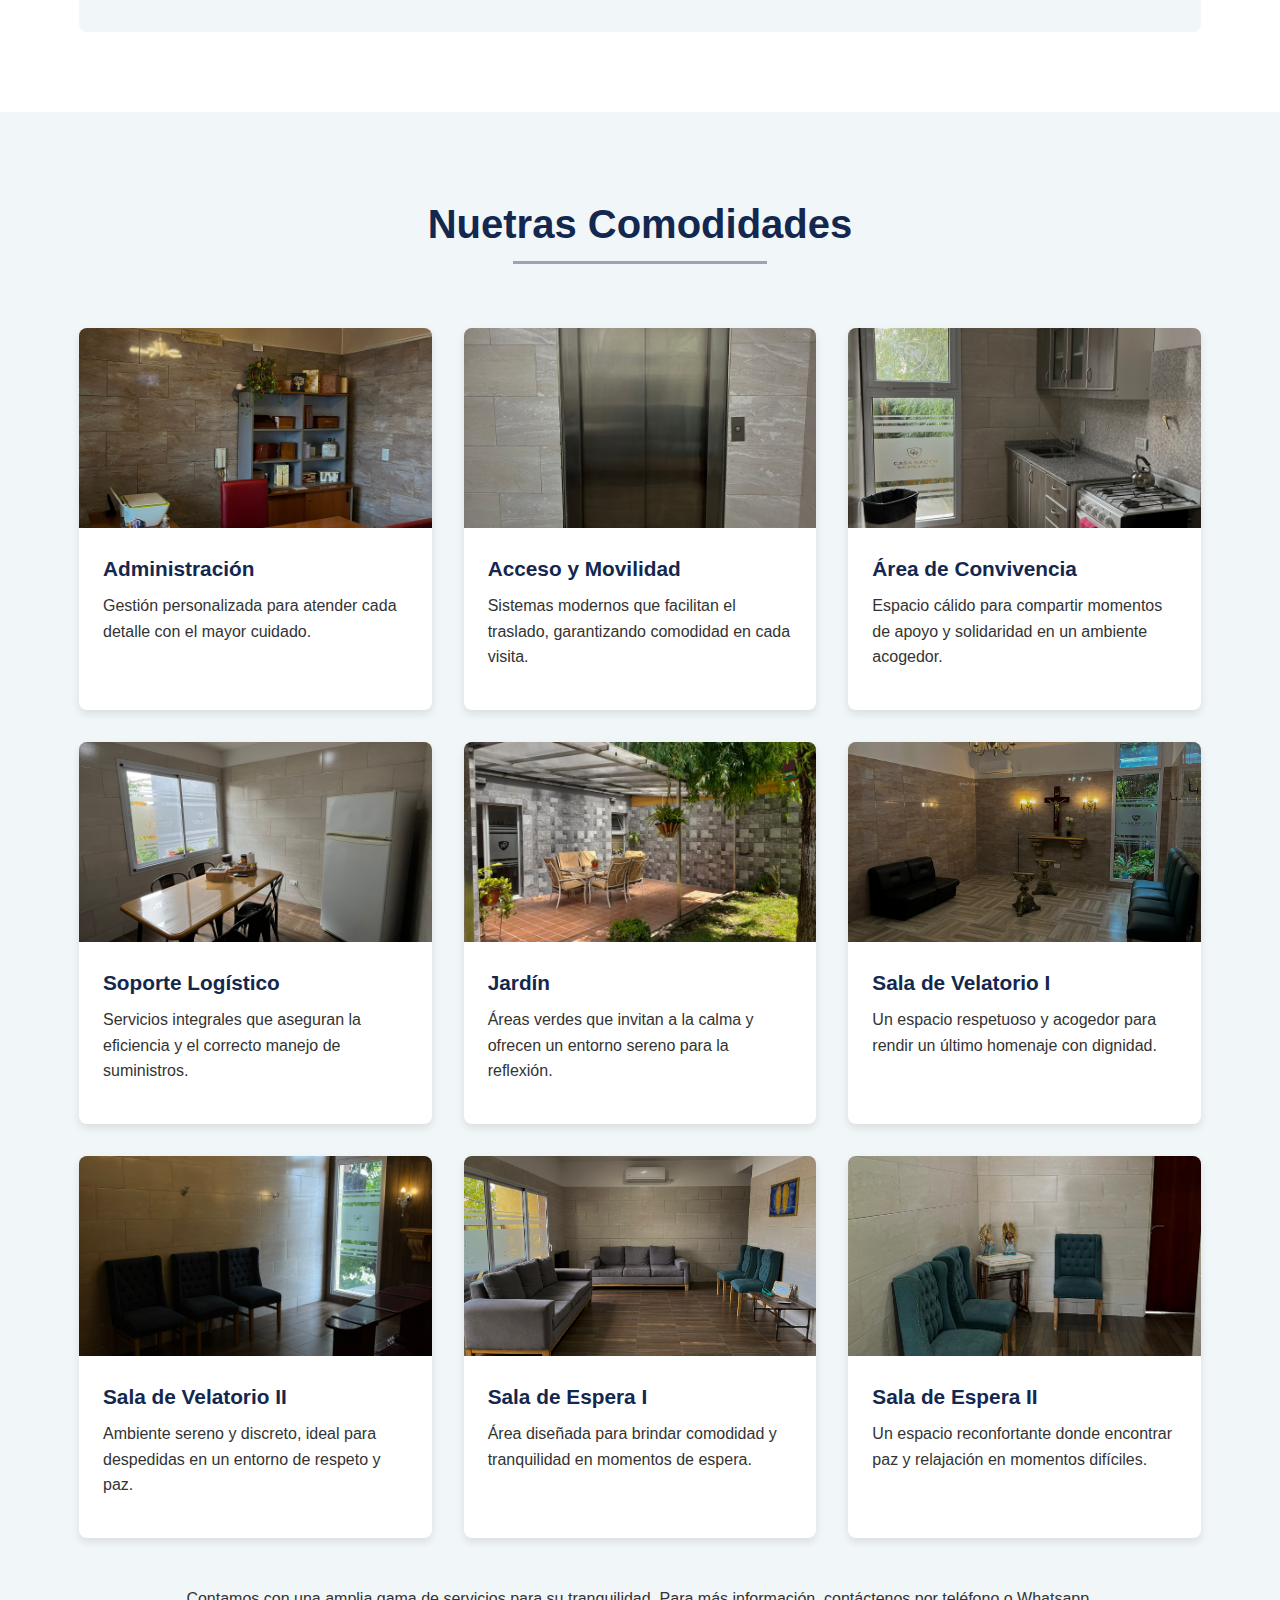
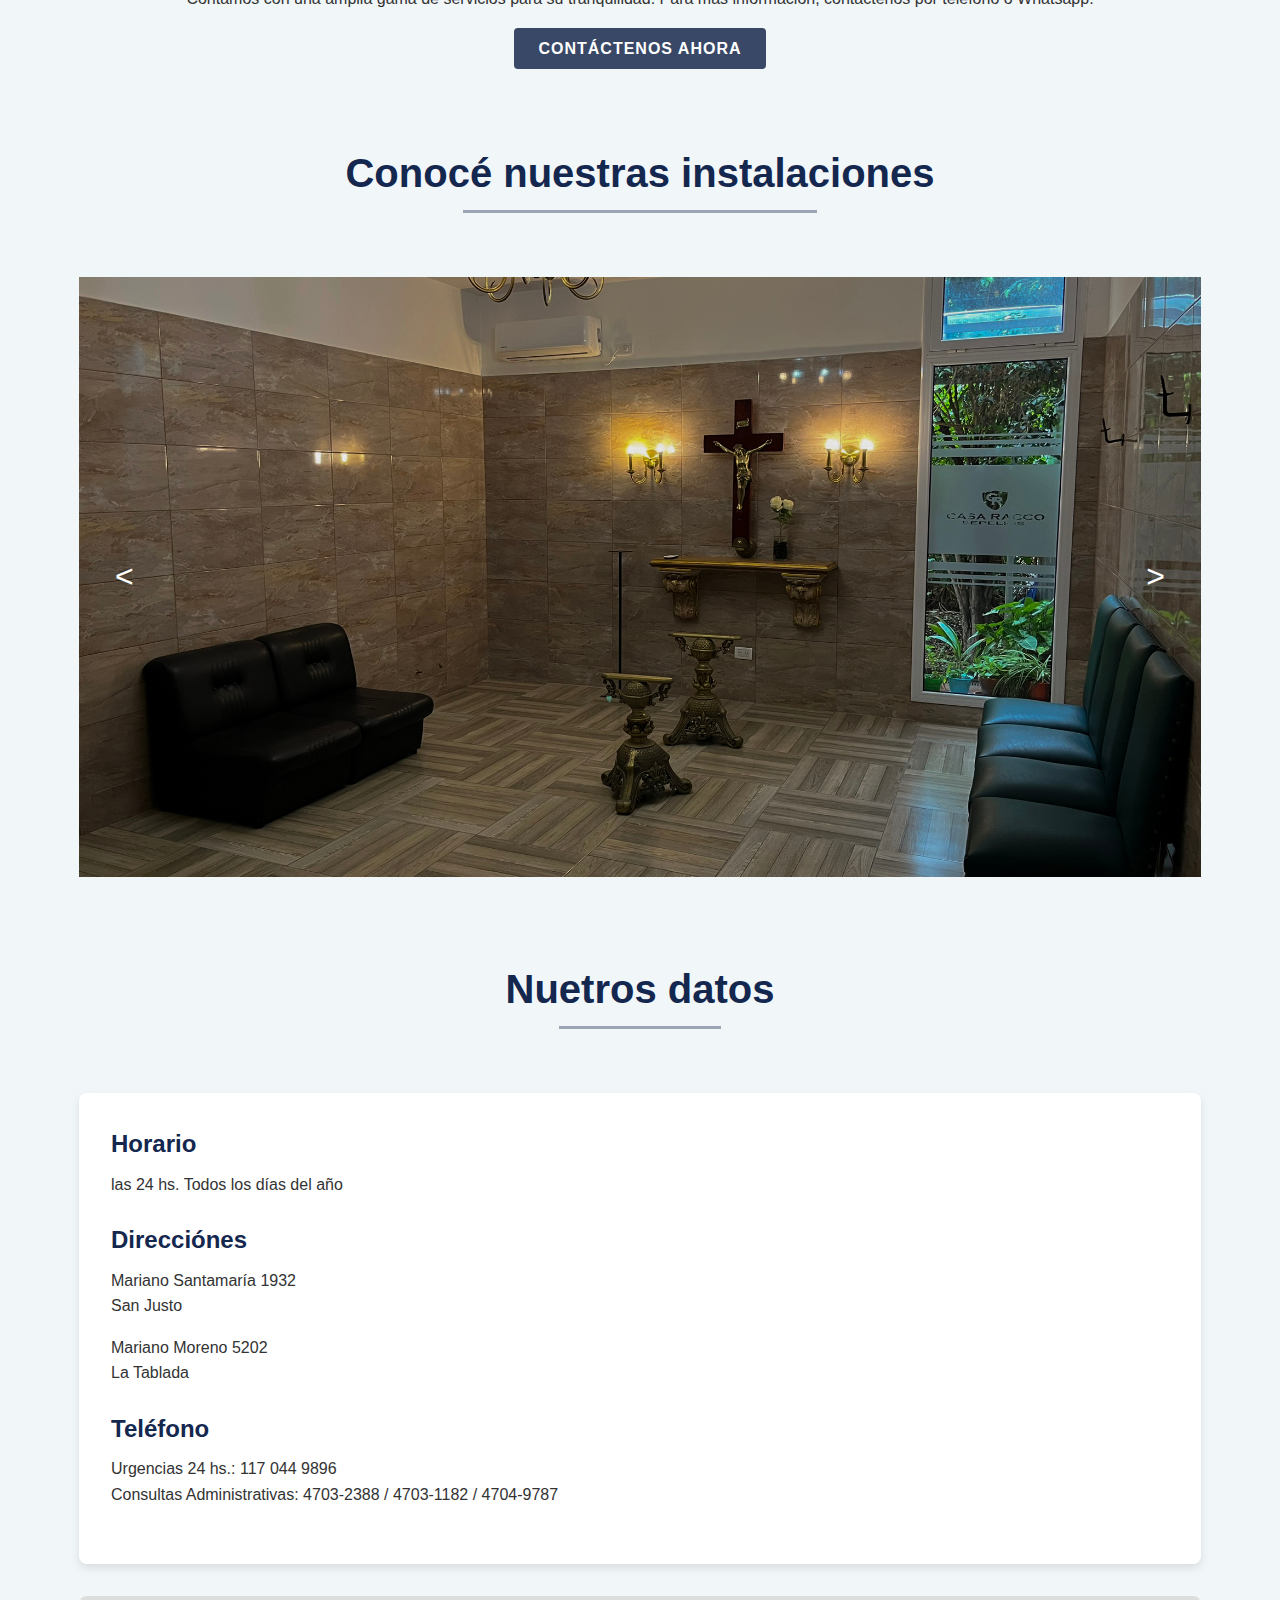
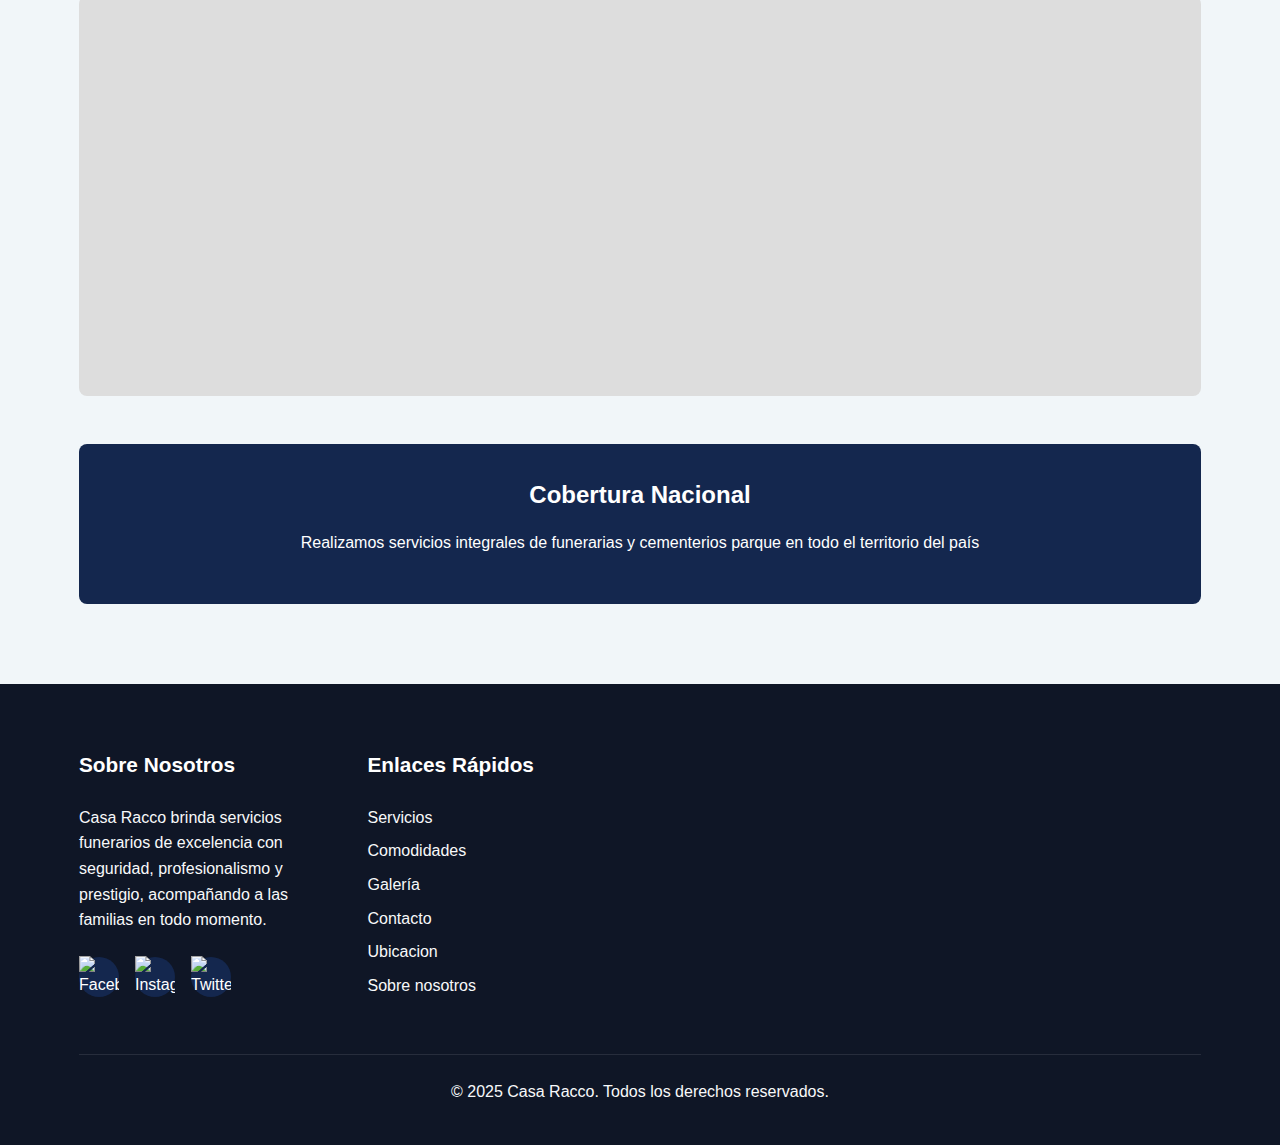
==== commit 695f8375: "Add files via upload" ====
--- a/index.html
+++ b/index.html
@@ -156,7 +156,7 @@
         <!-- Tarjeta 1: Administración -->
         <div class="card">
           <div class="card-img">
-            <img src="img/administracion.jpg" alt="Administración" loading="lazy">
+            <img src="img/Administracion.jpg" alt="Administración" loading="lazy">
           </div>
           <div class="card-content">
             <h3>Administración</h3>
@@ -166,7 +166,7 @@
         <!-- Tarjeta 2: Acceso y Movilidad -->
         <div class="card">
           <div class="card-img">
-            <img src="img/ascensor.jpg" alt="Acceso y Movilidad" loading="lazy">
+            <img src="img/Ascensor.jpg" alt="Acceso y Movilidad" loading="lazy">
           </div>
           <div class="card-content">
             <h3>Acceso y Movilidad</h3>
@@ -176,7 +176,7 @@
         <!-- Tarjeta 3: Área de Convivencia -->
         <div class="card">
           <div class="card-img">
-            <img src="img/cocina.jpg" alt="Área de Convivencia" loading="lazy">
+            <img src="img/Cocina.jpg" alt="Área de Convivencia" loading="lazy">
           </div>
           <div class="card-content">
             <h3>Área de Convivencia</h3>
@@ -186,7 +186,7 @@
         <!-- Tarjeta 4: Soporte Logístico -->
         <div class="card">
           <div class="card-img">
-            <img src="img/heladera.jpg" alt="Soporte Logístico" loading="lazy">
+            <img src="img/Heladera.jpg" alt="Soporte Logístico" loading="lazy">
           </div>
           <div class="card-content">
             <h3>Soporte Logístico</h3>
@@ -196,7 +196,7 @@
         <!-- Tarjeta 5: Jardín -->
         <div class="card">
           <div class="card-img">
-            <img src="img/jardin.jpg" alt="Jardín" loading="lazy">
+            <img src="img/Jardin.jpg" alt="Jardín" loading="lazy">
           </div>
           <div class="card-content">
             <h3>Jardín</h3>
@@ -206,7 +206,7 @@
         <!-- Tarjeta 6: Sala de Velatorio I -->
         <div class="card">
           <div class="card-img">
-            <img src="img/sala1.jpg" alt="Sala de Velatorio I" loading="lazy">
+            <img src="img/Sala1.jpg" alt="Sala de Velatorio I" loading="lazy">
           </div>
           <div class="card-content">
             <h3>Sala de Velatorio I</h3>
@@ -216,7 +216,7 @@
         <!-- Tarjeta 7: Sala de Velatorio II -->
         <div class="card">
           <div class="card-img">
-            <img src="img/sala2.jpeg" alt="Sala de Velatorio II" loading="lazy">
+            <img src="img/Sala2.jpg" alt="Sala de Velatorio II" loading="lazy">
           </div>
           <div class="card-content">
             <h3>Sala de Velatorio II</h3>
@@ -259,7 +259,7 @@
       <!-- Contenedor del slider (ahora incluye los botones) -->
       <div class="gallery-slider">
         <div class="gallery-slide" style="background-image: url('img/Sala1.jpg');"></div>
-        <div class="gallery-slide" style="background-image: url('img/Sala2.jpeg');"></div>
+        <div class="gallery-slide" style="background-image: url('img/Sala2.jpg');"></div>
         <div class="gallery-slide" style="background-image: url('img/SalaE2.jpg');"></div>
         <div class="gallery-slide" style="background-image: url('img/SalaE3.jpg');"></div>
         <div class="gallery-slide" style="background-image: url('img/Cocina.jpg');"></div>
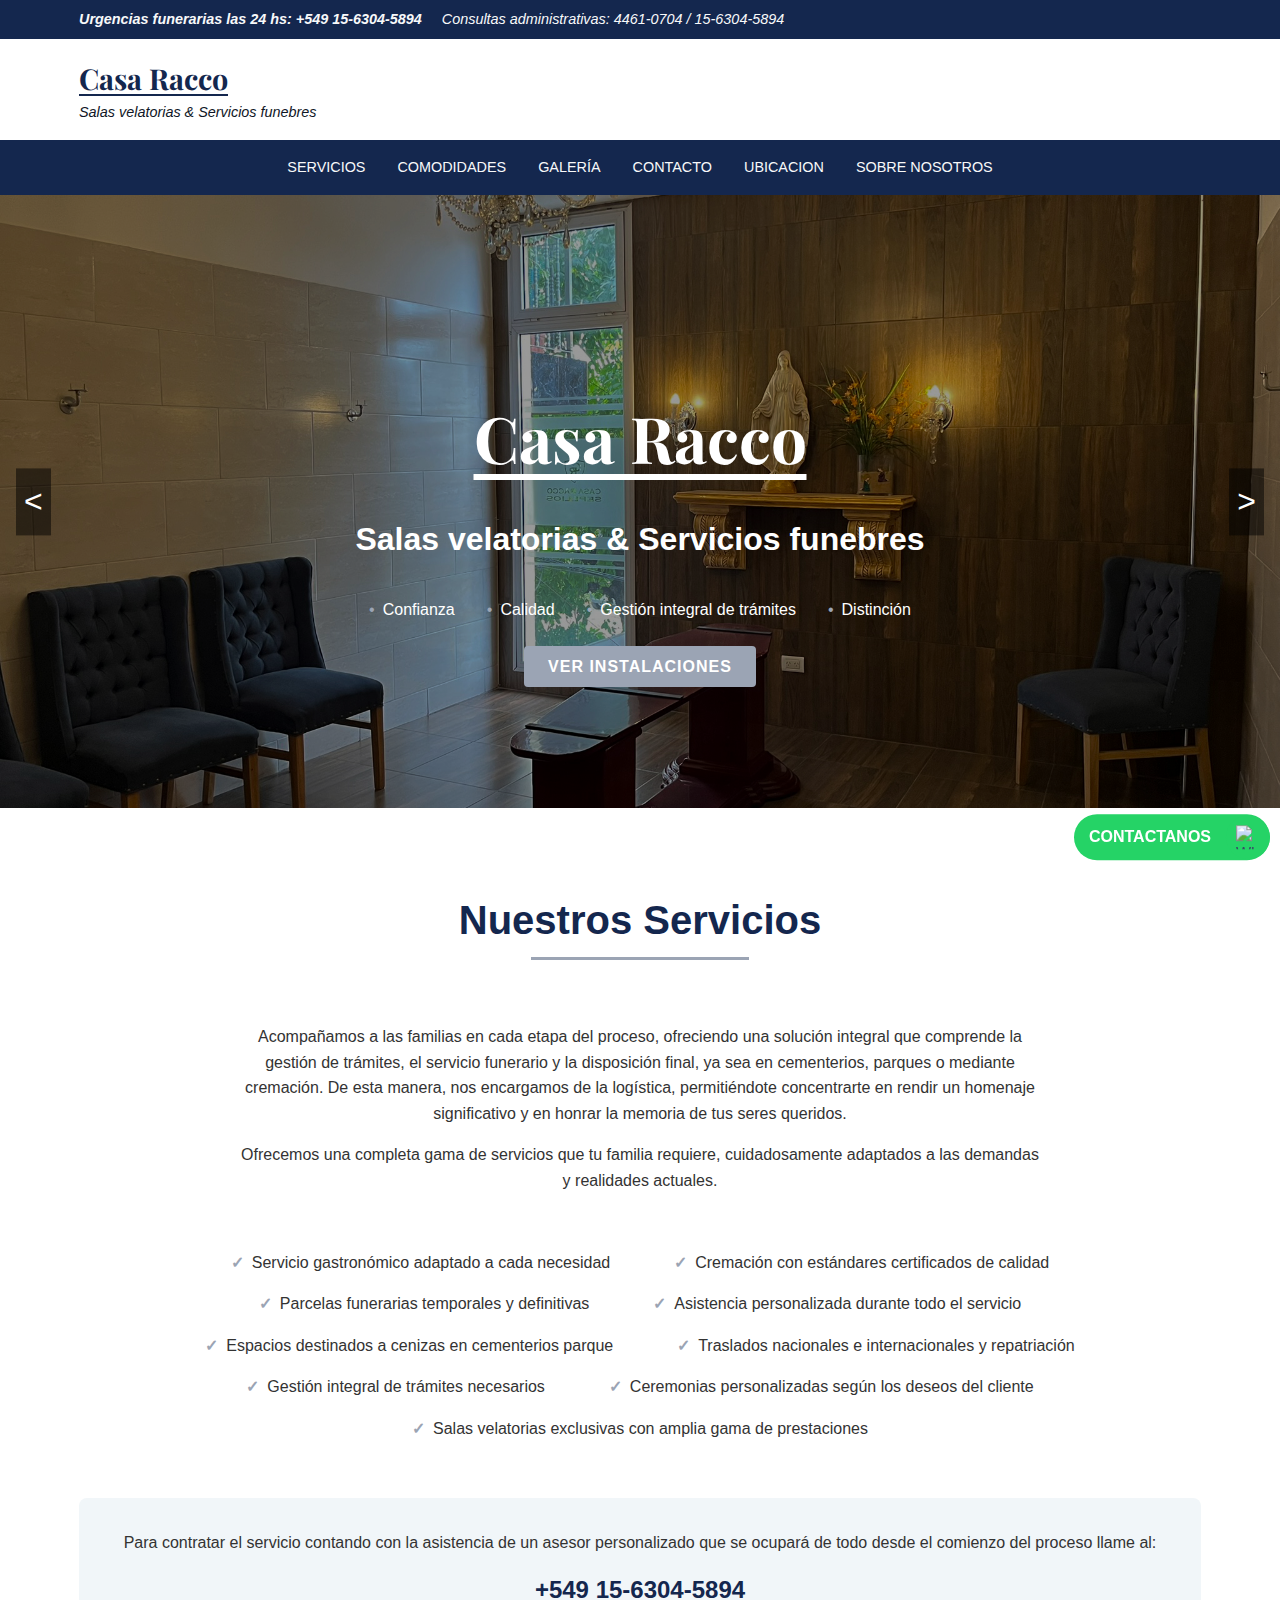
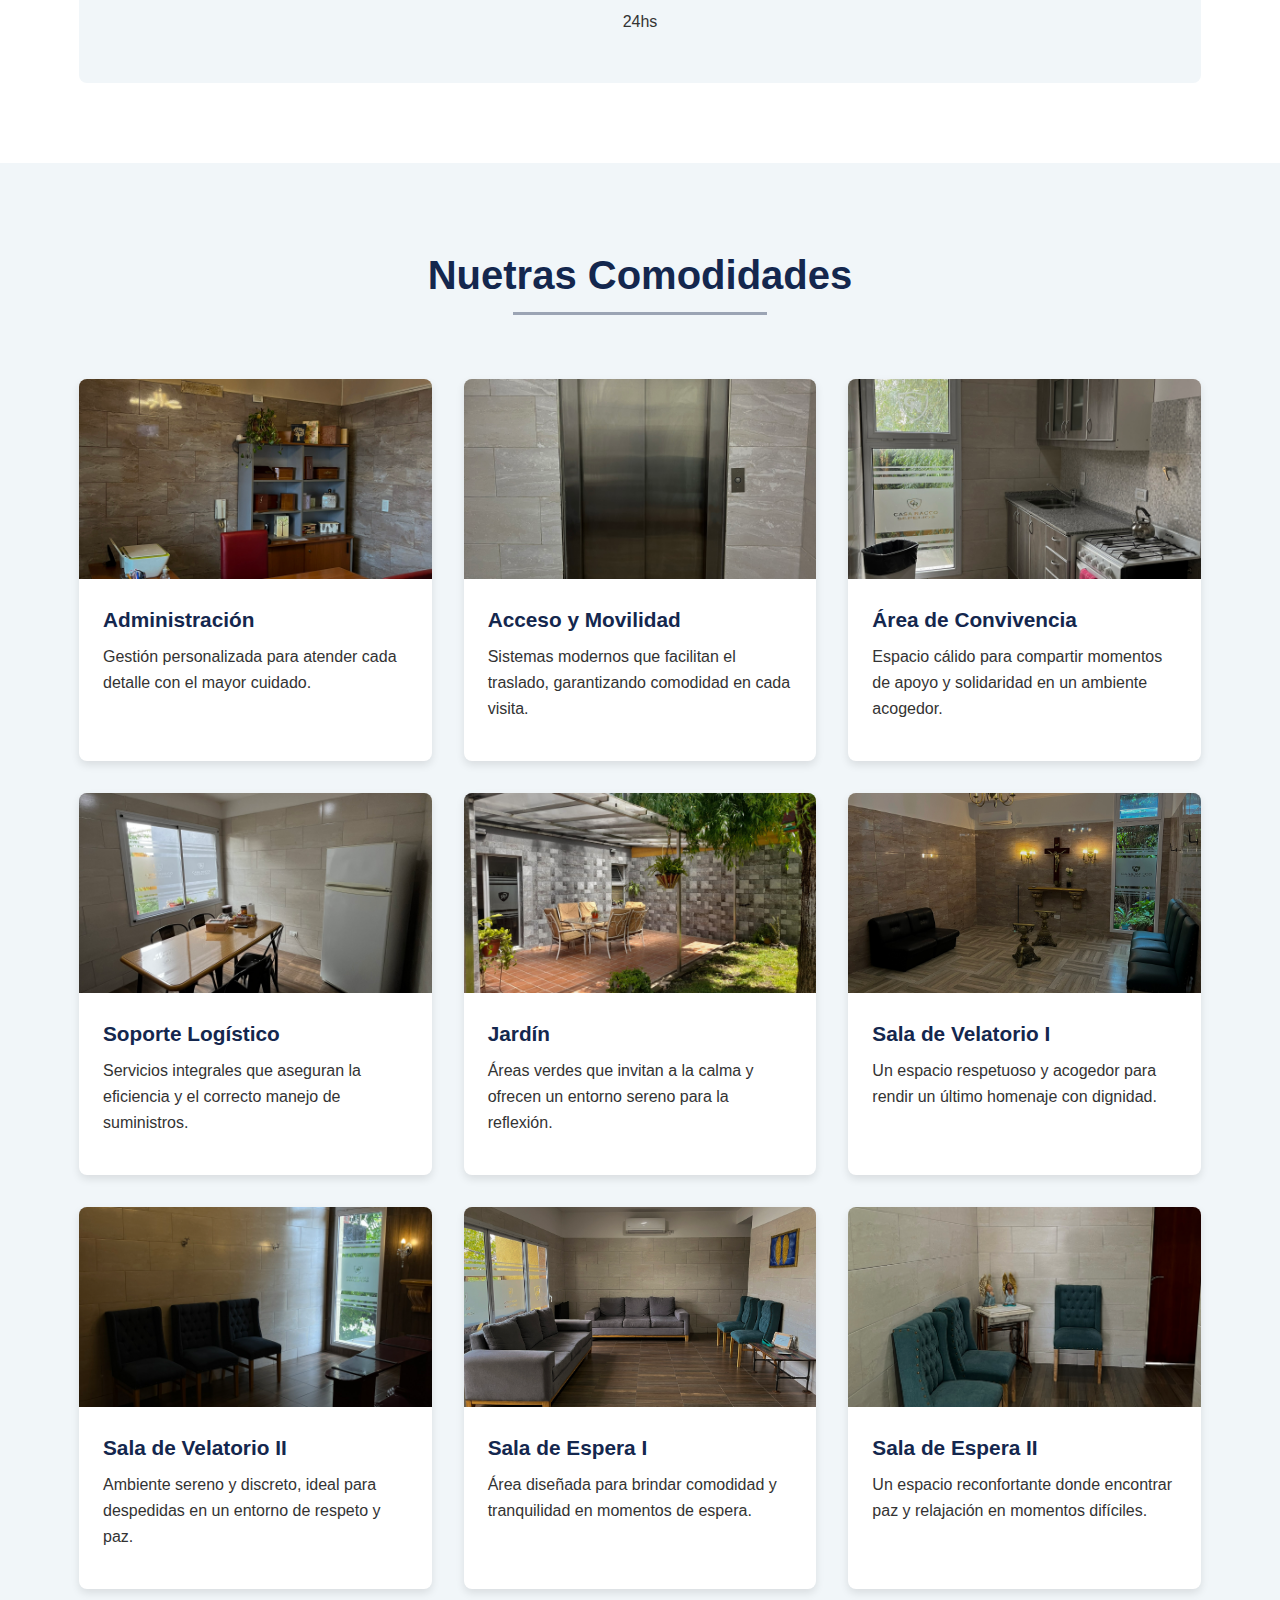
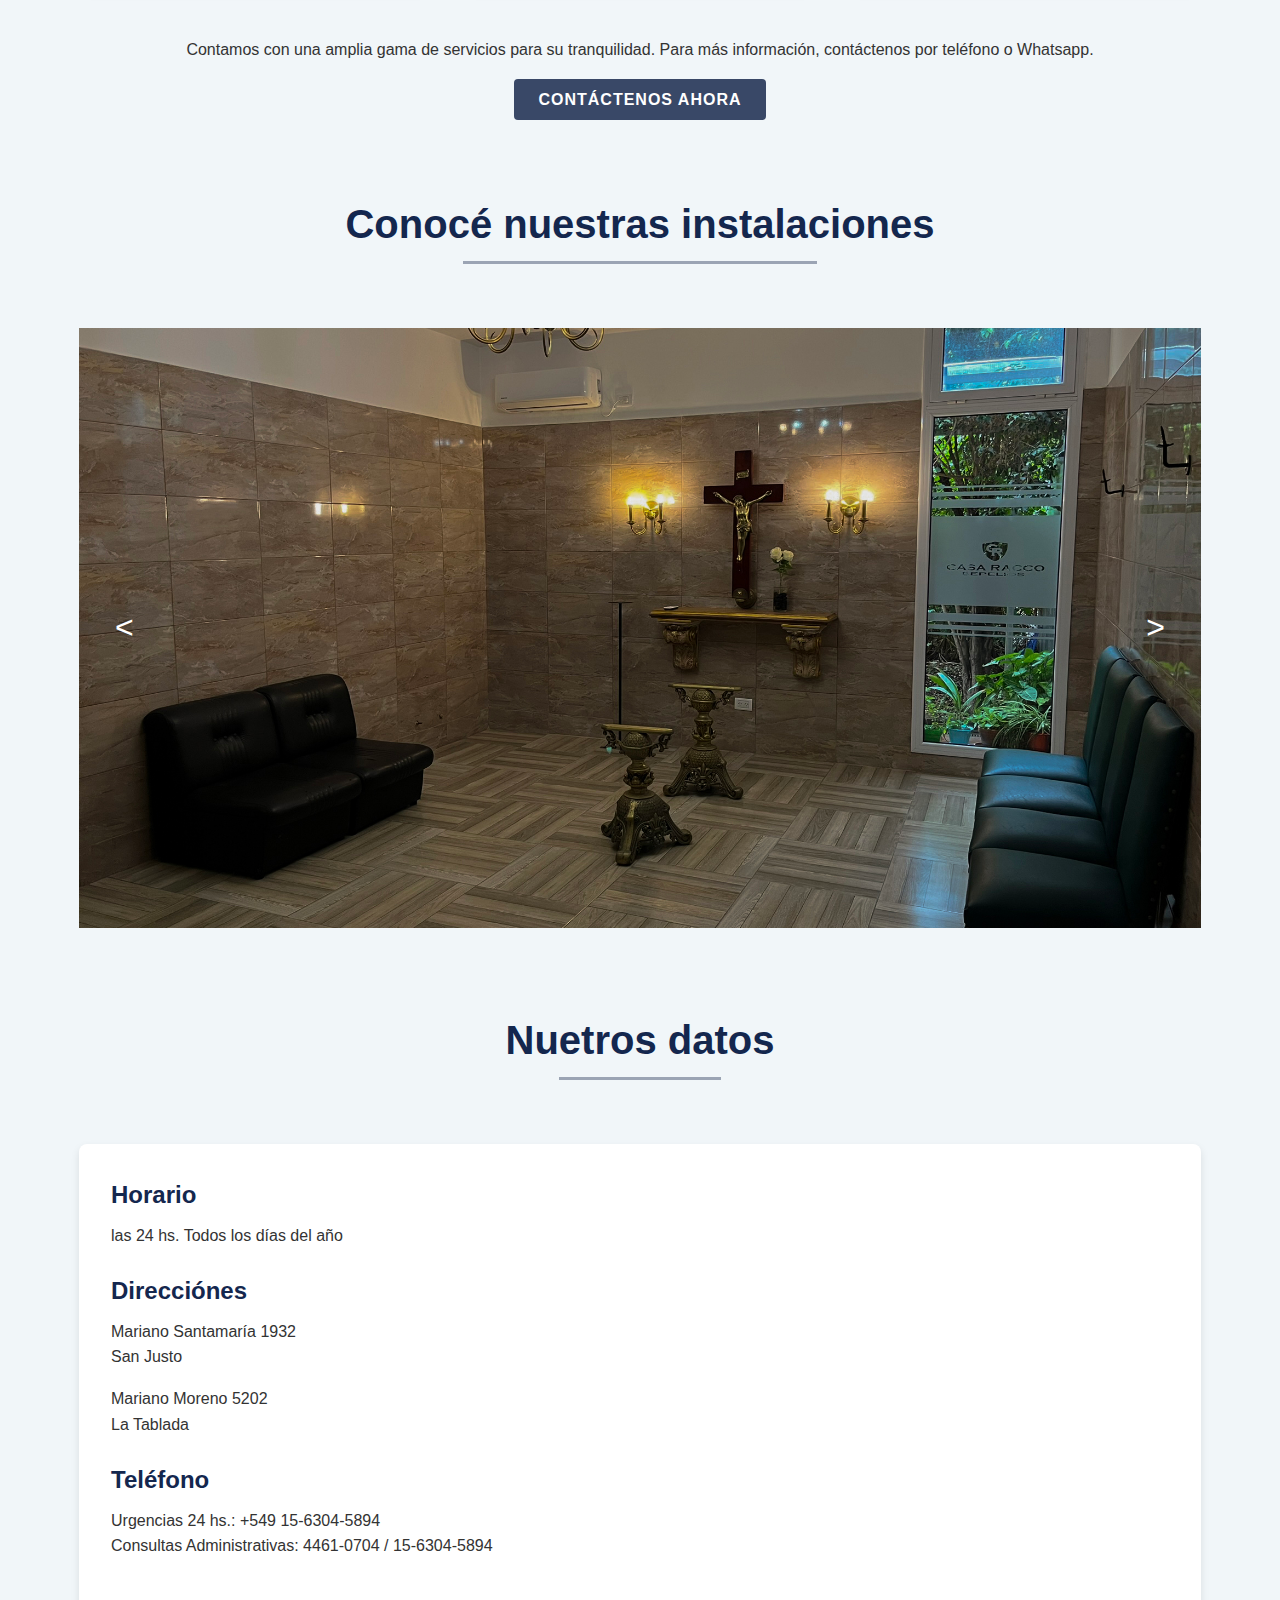
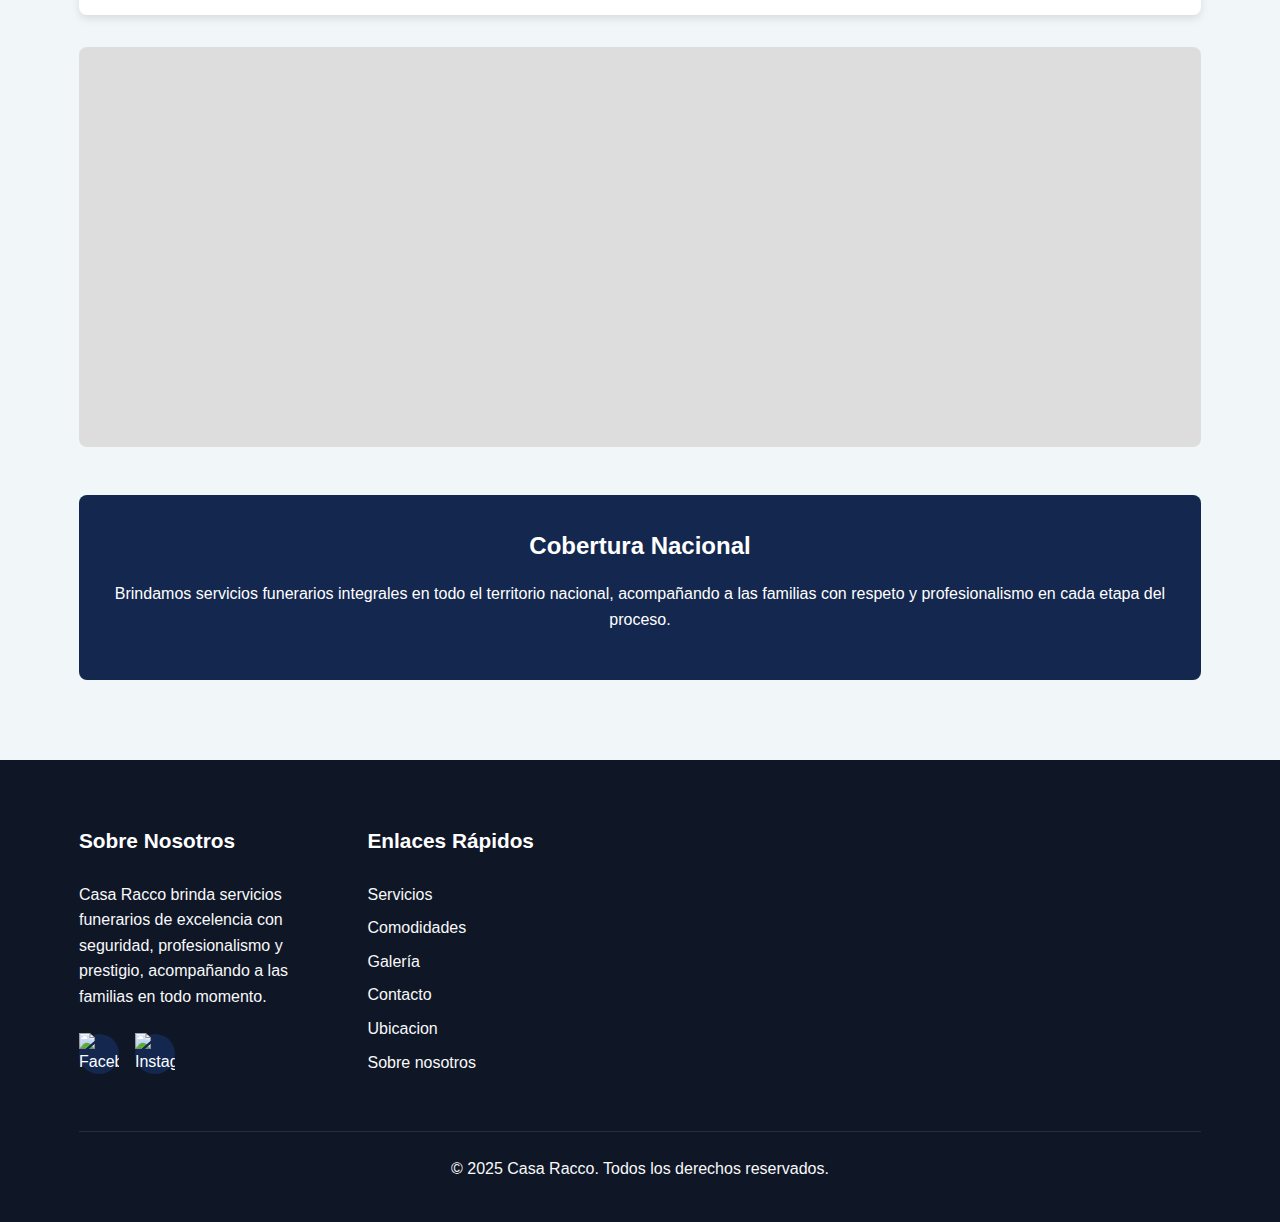
==== commit 41b43ee6: "Update index.html" ====
--- a/index.html
+++ b/index.html
@@ -3,25 +3,25 @@
 <head>
   <meta charset="UTF-8">
   <meta name="viewport" content="width=device-width, initial-scale=1.0">
-  <meta name="description" content="Casa Funeraria Racco - Servicios funerarios con compasión y profesionalismo las 24 horas. Ofrecemos salas velatorias de excelencia, cremación, parcelas y todos los trámites necesarios para su tranquilidad.">
+  <meta name="description" content="Casa Funeraria Racco - Servicios funerarios con compasión y profesionalismo las 24 horas. Ofrecemos Salas velatorias & Servicios funebres, cremación, parcelas y todos los trámites necesarios para su tranquilidad.">
   <meta name="keywords" content="casa funeraria, servicios funerarios, funerales, cremación, salas velatorias, parcelas, servicios fúnebres, Racco">
   <meta name="robots" content="index, follow">
   <!-- Links -->
   <link rel="stylesheet" href="css/styles.css">
   <link href="https://fonts.googleapis.com/css2?family=Playfair+Display:ital@1&display=swap" rel="stylesheet">
   <!-- Open Graph -->
-  <meta property="og:title" content="Casa Funeraria Racco | Salas velatorias de excelencia">
+  <meta property="og:title" content="Casa Funeraria Racco | Salas velatorias & Servicios funebres">
   <meta property="og:description" content="Casa Funeraria Racco - Servicios funerarios 24 hs, salas velatorias, cremación, parcelas y más.">
   <meta property="og:image" content="https://via.placeholder.com/1200x600?text=Imagen+de+Demostracion">
-  <meta property="og:url" content="https://www.tusitioweb.com/">
+  <meta property="og:url" content="https://casarraco.com/">
   <meta property="og:type" content="website">
   <!-- Twitter Card -->
   <meta name="twitter:card" content="summary_large_image">
-  <meta name="twitter:title" content="Casa Funeraria Racco | Salas velatorias de excelencia">
+  <meta name="twitter:title" content="Casa Funeraria Racco | Salas velatorias & Servicios funebres">
   <meta name="twitter:description" content="Casa Funeraria Racco - Servicios funerarios 24 hs, salas velatorias, cremación, parcelas y más.">
   <meta name="twitter:image" content="https://via.placeholder.com/1200x600?text=Imagen+de+Demostracion">
   
-  <title>Casa Funeraria Racco | Salas velatorias de excelencia</title>
+  <title>Casa Funeraria Racco | Salas velatorias & Servicios funebres</title>
   
   <!-- Structured Data -->
   <script type="application/ld+json">
@@ -30,15 +30,14 @@
     "@type": "LocalBusiness",
     "name": "Casa Racco",
     "image": "https://via.placeholder.com/1200x600?text=Imagen+de+Demostracion",
-    "telephone": "+5491170449896",
-    "email": "racco@jardindelpilar.com.ar",
+    "telephone": "+5491563045894",
     "address": {
       "@type": "PostalAddress",
-      "streetAddress": "Racco 2842",
-      "postalCode": "C1429BBB",
-      "addressLocality": "C.A.B.A."
+      "streetAddress": "Mariano Santamaría 1932",
+      "postalCode": "1754",
+      "addressLocality": "San Justo"
     },
-    "url": "https://www.tusitioweb.com/",
+    "url": "https://casaracco.com.ar/",
     "priceRange": "$$$",
     "description": "Casa Funeraria Racco brinda servicios funerarios de excelencia con seguridad, profesionalismo y prestigio, acompañando a las familias en todo momento."
   }
@@ -55,8 +54,8 @@
       <div class="container">
         <div class="top-bar-content">
           <div class="contact-numbers">
-            <span class="urgencias">Urgencias funerarias las 24 hs: +54911 7044 9896</span>
-            <span>Consultas administrativas: 4703-2388 / 4703-1182</span>
+            <span class="urgencias">Urgencias funerarias las 24 hs: +549 15-6304-5894</span>
+            <span>Consultas administrativas: 4461-0704 / 15-6304-5894</span>
           </div>
         </div>
       </div>
@@ -66,7 +65,7 @@
         <div class="logo">
           <div class="logo-text">
             <div class="logo-name">Casa Racco</div>
-            <div class="logo-tagline">Salas velatorias de excelencia</div>
+            <div class="logo-tagline">Salas velatorias & Servicios funebres</div>
           </div>
         </div>
       </div>
@@ -105,12 +104,12 @@
     <div class="container" id="main-content">
       <div class="hero-content">
         <h1>Casa Racco</h1>
-        <h2>Salas velatorias de excelencia</h2>
+        <h2>Salas velatorias & Servicios funebres</h2>
         <div class="tagline">
-          <div class="tag-item">Seguridad</div>
-          <div class="tag-item">Excelencia</div>
-          <div class="tag-item">Resolución de todos los trámites</div>
-          <div class="tag-item">Prestigio</div>
+          <div class="tag-item">Confianza</div>
+          <div class="tag-item">Calidad</div>
+          <div class="tag-item">Gestión integral de trámites</div>
+          <div class="tag-item">Distinción</div>     
         </div>
         <a href="#gallery" class="btn hero-btn">VER INSTALACIONES</a>
       </div>
@@ -124,23 +123,23 @@
         <h2>Nuestros Servicios</h2>
       </div>
       <div class="services-intro">
-        <p>Acompañamos a las familias desde el comienzo hasta el fin del proceso con una propuesta integral que incluye todos los trámites, el servicio funerario y el destino final en cementerios parques o cremación para que solo te tengas que ocupar de tus sentimientos.</p>
-        <p>Brindamos todos los servicios que tu familia precisa adaptados a los tiempos y necesidades actuales.</p>
+        <p>Acompañamos a las familias en cada etapa del proceso, ofreciendo una solución integral que comprende la gestión de trámites, el servicio funerario y la disposición final, ya sea en cementerios, parques o mediante cremación. De esta manera, nos encargamos de la logística, permitiéndote concentrarte en rendir un homenaje significativo y en honrar la memoria de tus seres queridos.</p>
+        <p>Ofrecemos una completa gama de servicios que tu familia requiere, cuidadosamente adaptados a las demandas y realidades actuales.</p>
       </div>
       <div class="service-list">
-        <div class="service-item">Realización de todos los trámites</div>
-        <div class="service-item">Asesoramiento permanente durante el servicio</div>
-        <div class="service-item">Salas velatorias de categoría con amplia variedad de servicios</div>
-        <div class="service-item">Cremación con proceso de calidad certificado</div>
-        <div class="service-item">Ceremonias especiales según necesidad del cliente</div>
-        <div class="service-item">Parcelas temporales y permanentes</div>
-        <div class="service-item">Espacios para cenizas en cementerios parque</div>
-        <div class="service-item">Servicios de catering a la medida de sus necesidades</div>
-        <div class="service-item">Traslados y Repatriaciones</div>
+        <div class="service-item">Servicio gastronómico adaptado a cada necesidad</div>
+        <div class="service-item">Cremación con estándares certificados de calidad</div>
+        <div class="service-item">Parcelas funerarias temporales y definitivas</div>
+        <div class="service-item">Asistencia personalizada durante todo el servicio</div>
+        <div class="service-item">Espacios destinados a cenizas en cementerios parque</div>
+        <div class="service-item">Traslados nacionales e internacionales y repatriación</div>
+        <div class="service-item">Gestión integral de trámites necesarios</div>
+        <div class="service-item">Ceremonias personalizadas según los deseos del cliente</div>
+        <div class="service-item">Salas velatorias exclusivas con amplia gama de prestaciones</div>        
       </div>
       <div class="services-contact">
         <p>Para contratar el servicio contando con la asistencia de un asesor personalizado que se ocupará de todo desde el comienzo del proceso llame al:</p>
-        <div class="phone">+54911 7044 9896</div>
+        <div class="phone">+549 15-6304-5894</div>
         <p>24hs</p>
       </div>
     </div>
@@ -246,7 +245,7 @@
       </div>
       <div class="more-services">
         <p>Contamos con una amplia gama de servicios para su tranquilidad. Para más información, contáctenos por teléfono o Whatsapp.</p>
-        <a href="#" class="btn">Contáctenos ahora</a>
+        <a href="https://wa.me/5491170449896" class="btn">Contáctenos ahora</a>
       </div>
     </div>
   </section>
@@ -302,7 +301,7 @@
         </div>
         <div class="contact-item">
           <h3>Teléfono</h3>
-          <p>Urgencias 24 hs.: 117 044 9896<br>Consultas Administrativas: 4703-2388 / 4703-1182 / 4704-9787</p>
+          <p>Urgencias 24 hs.: +549 15-6304-5894<br>Consultas Administrativas: 4461-0704 / 15-6304-5894</p>
         </div>
       </div>
       <div class="contact-map" id="map">
@@ -317,7 +316,8 @@
       </div>
       <div class="nationwide">
         <h3>Cobertura Nacional</h3>
-        <p>Realizamos servicios integrales de funerarias y cementerios parque en todo el territorio del país</p>
+        <p>Brindamos servicios funerarios integrales en todo el territorio nacional, acompañando a las familias con respeto y profesionalismo en cada etapa del proceso.
+        </p>
       </div>
     </div>
   </section>
@@ -330,14 +330,11 @@
           <h3>Sobre Nosotros</h3>
           <p>Casa Racco brinda servicios funerarios de excelencia con seguridad, profesionalismo y prestigio, acompañando a las familias en todo momento.</p>
           <div class="social-links">
-            <a href="https://www.facebook.com" target="_blank" rel="noopener">
+            <a href="https://www.facebook.com/speliosracco" target="_blank" rel="noopener">
               <img src="https://img.icons8.com/ios-filled/24/ffffff/facebook-new.png" alt="Facebook" />
             </a>
-            <a href="https://www.instagram.com" target="_blank" rel="noopener">
+            <a href="https://www.instagram.com/sepeliosraccosrl" target="_blank" rel="noopener">
               <img src="https://img.icons8.com/ios-filled/24/ffffff/instagram-new.png" alt="Instagram" />
-            </a>
-            <a href="https://www.twitter.com" target="_blank" rel="noopener">
-              <img src="https://img.icons8.com/ios-filled/24/ffffff/twitter.png" alt="Twitter" />
             </a>
           </div>
         </div>
